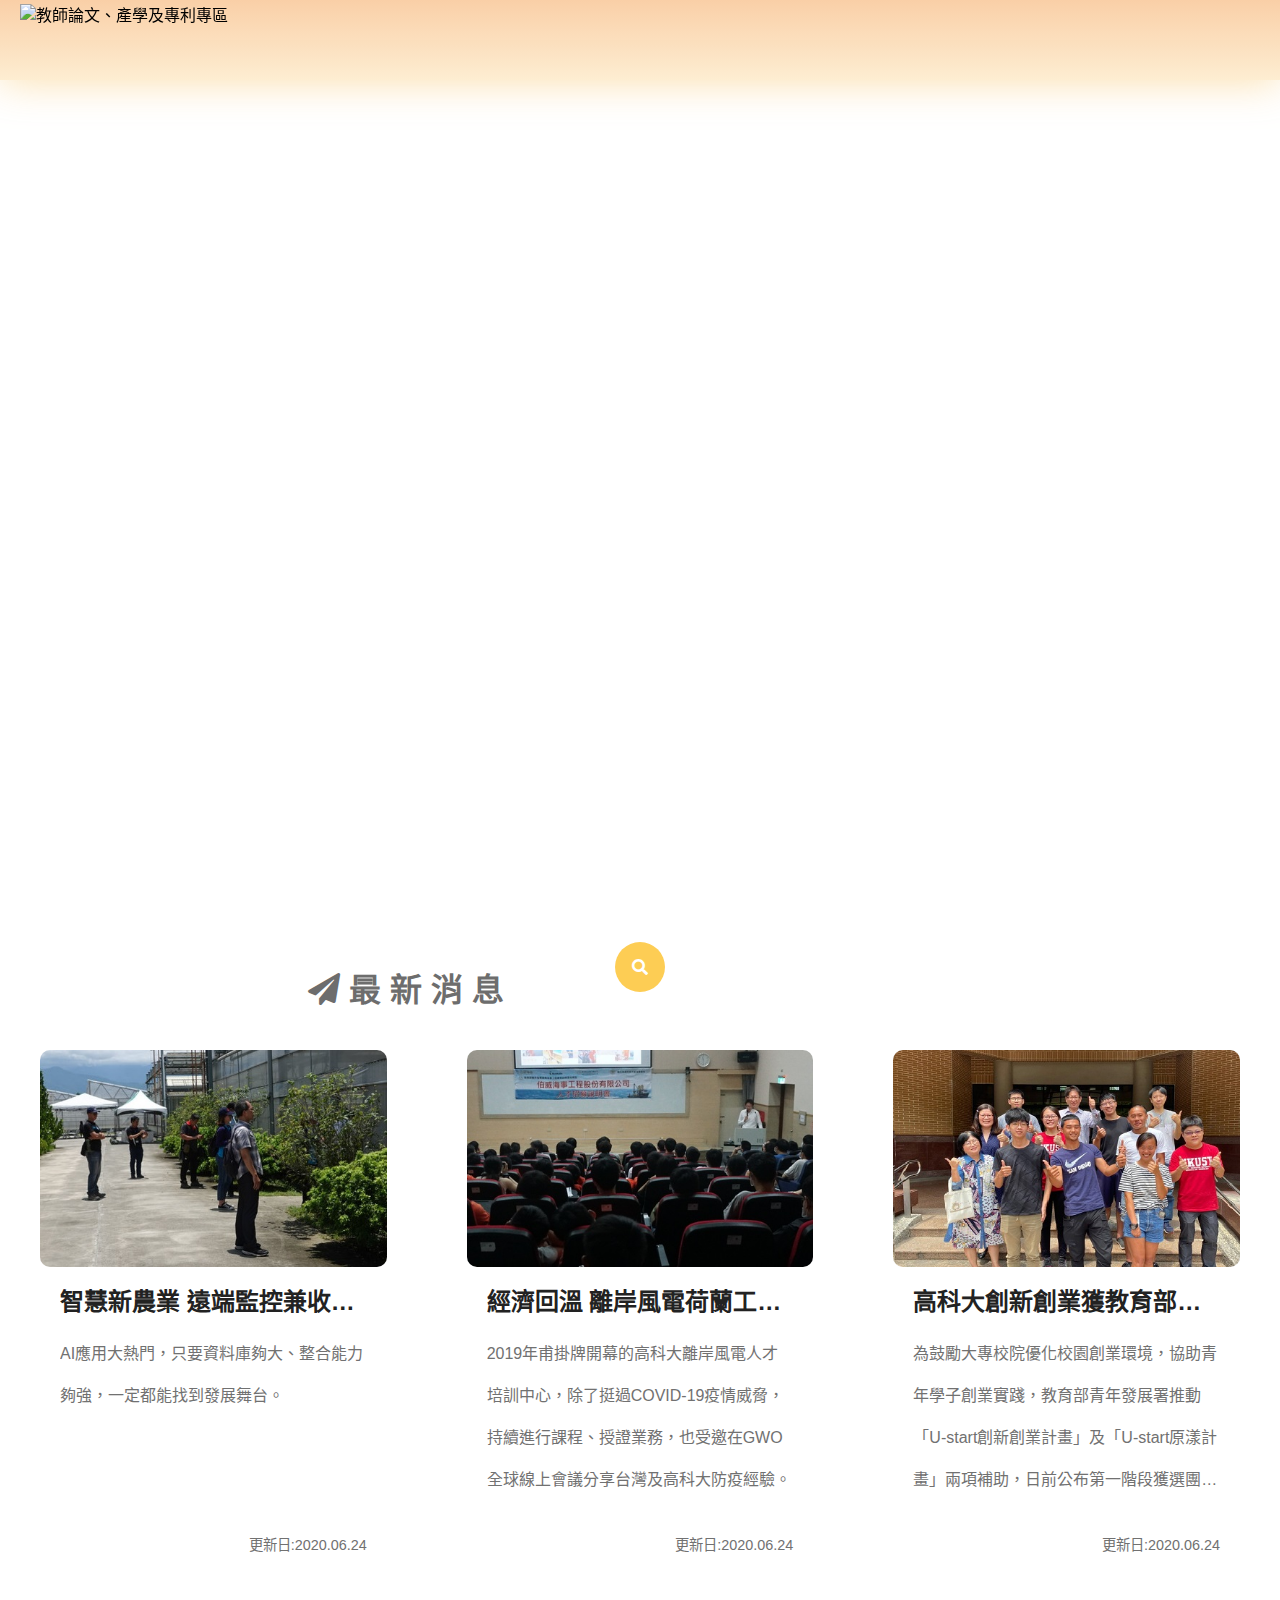
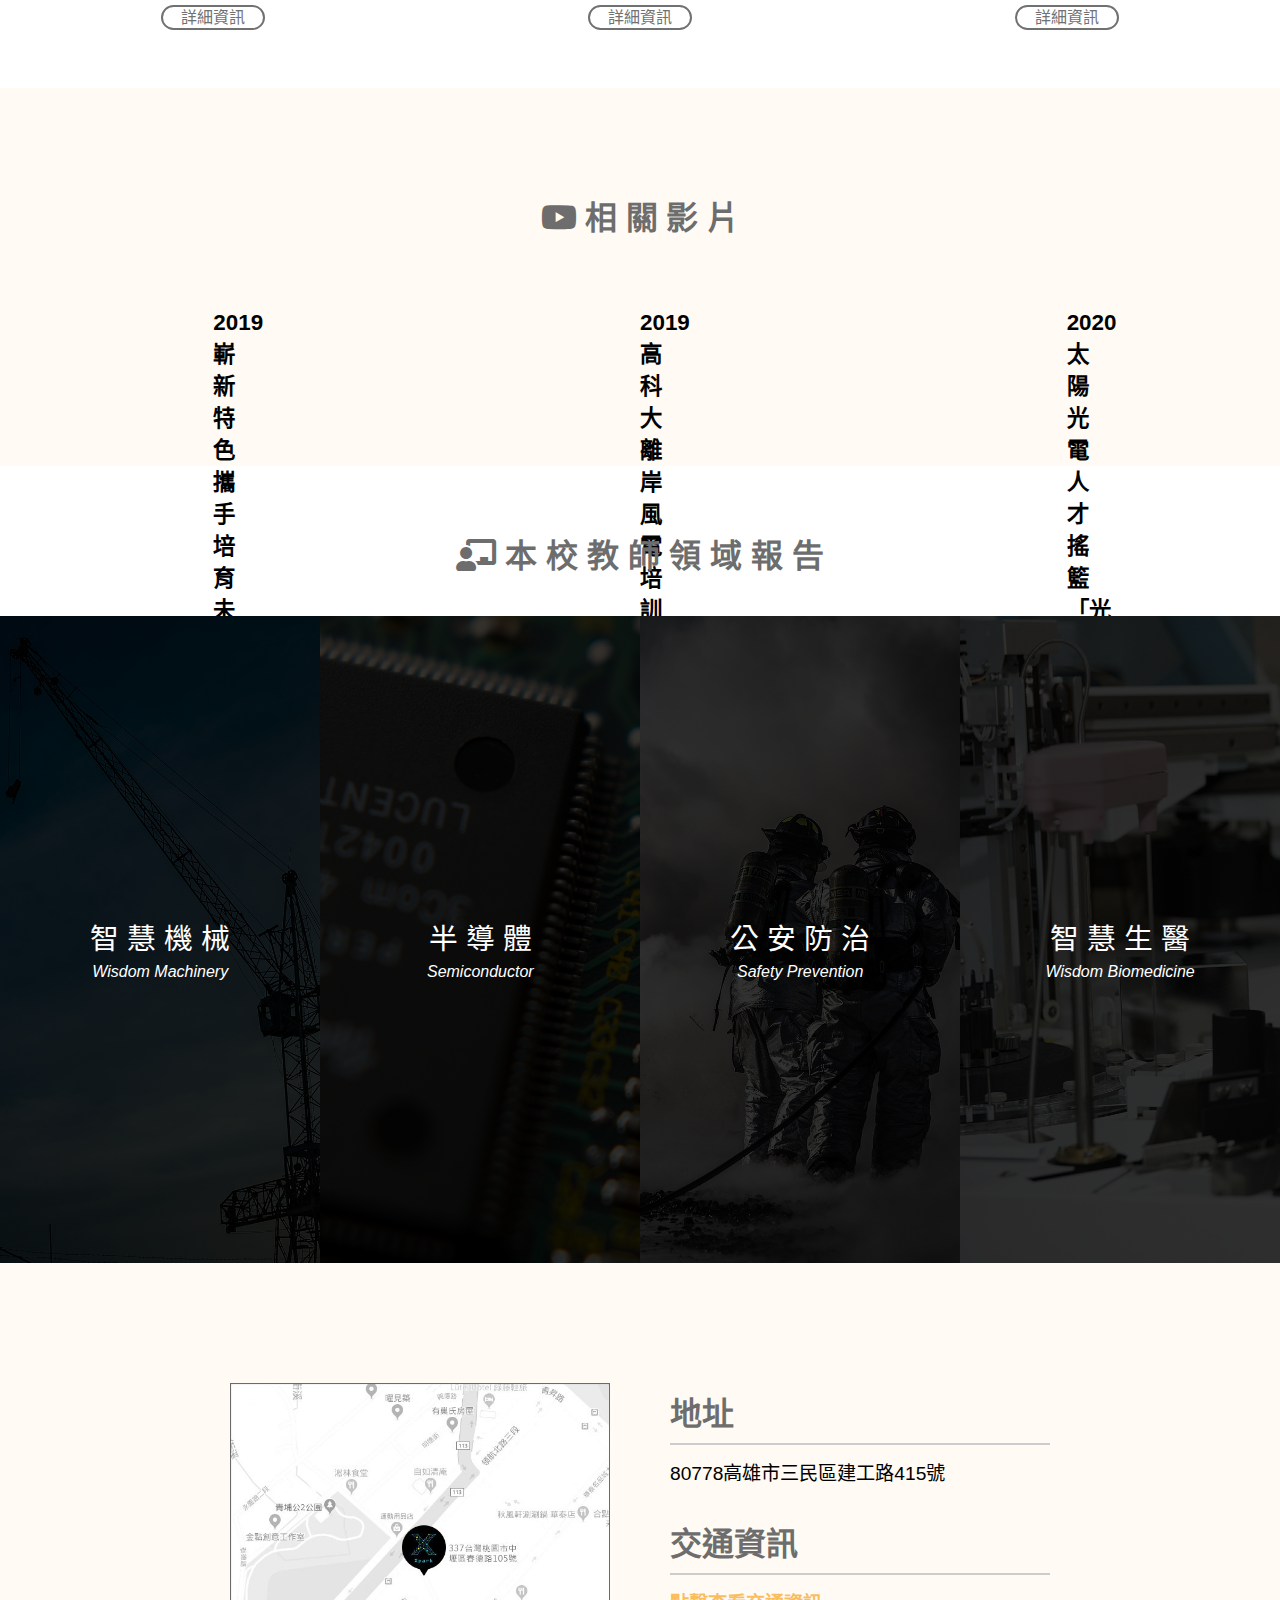
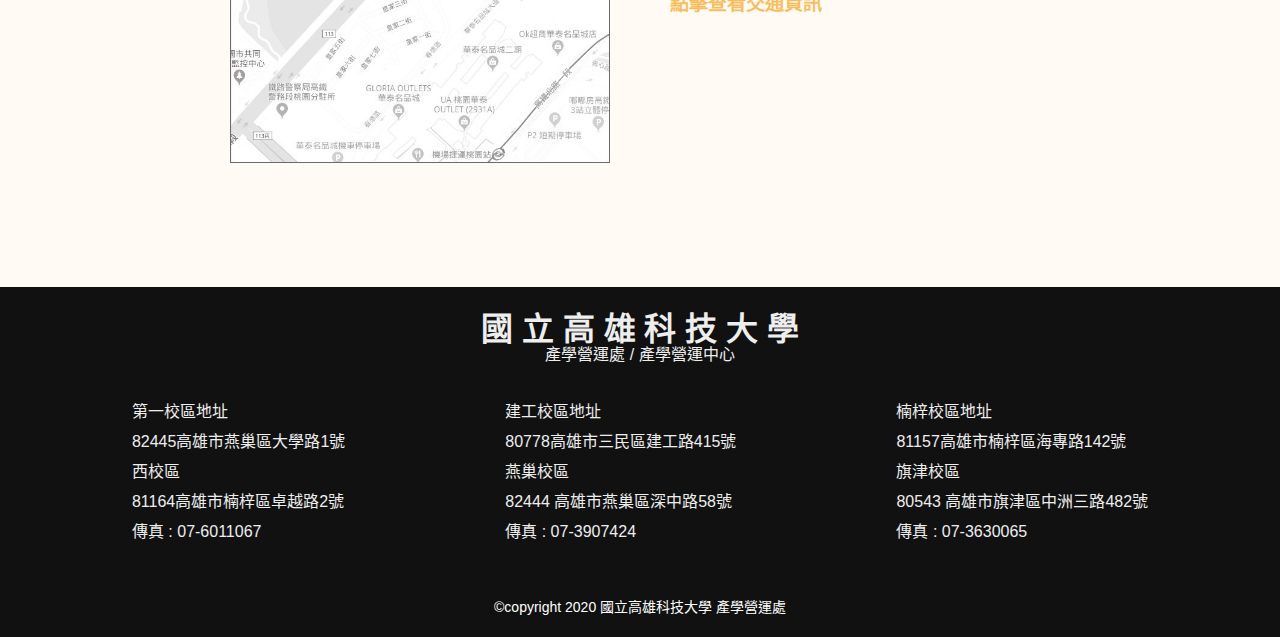
==== view/index.html @ 31a530f5 "version 3 20200629 updata" ====
<!DOCTYPE html>
<html lang="zh-tw">

<head>
    <meta charset="UTF-8">
    <meta name="viewport" content="width=device-width, initial-scale=1.0">
    <title>高雄科技大學 產學營運中心</title>

    <!-- css link -->
    <link rel="stylesheet" href="../css/style.css">
    <link rel="stylesheet" href="../css/normalize.css">
    <link rel='stylesheet' href='https://cdnjs.cloudflare.com/ajax/libs/font-awesome/5.13.1/css/all.min.css' />
</head>

<body>
    <!-- navbar -->
    <div class="fixed-bar">
        <!-- <a href="index.html" title="教師論文、產學及專利專區" class="fixed-title">
            國立高雄科技大學 產學營運處
        </a> -->
        <a href="index.html" title="教師論文、產學及專利專區" class="logo">
            <img src="../img/NKUSTlogo2.png" alt="教師論文、產學及專利專區" class="fixed-img navlogo-d-none">
            <img src="../img/NKUSTlogo2.png" alt="教師論文、產學及專利專區" class="fixed-img navlogo-d-h">
        </a>
        <div class="searchwrap">
            <!-- <h2>教師產學計畫查詢</h2> -->
            <!-- <form action="">
                <input type="text" placeholder="請輸入關鍵字 ex:姓名、論文、計畫">
                <input type="submit" value="搜 尋">
            </form> -->
        </div>
    </div>


    <!-- content wrap -->
    <section class="full">
        <img src="../img/nkustlogofull.png" alt="">
        <div class="wrap">
            <div class="full-title">
                國立高雄科技大學 產學營運處
            </div>
            <div class="full-txt">
                教師產學計畫查詢系統
            </div>
        </div>
        <div class="search-wrap">
            <input class="search-txt" type="text" placeholder="請輸入關鍵字 ex:姓名、論文、計畫">
            <a class="search-btn" href="#">
                <i class="fas fa-search"></i>
            </a>
        </div>
    </section>

    <!-- new -->
    <section class="container">
        <h1 class="title">
            <i class="fas fa-paper-plane"></i> 最 新 消 息
        </h1>
        <div class="newwrap">
            <article>
                <a class="newitem" href="https://www.nkust.edu.tw/p/406-1000-33091,r12.php" target=_blank>
                    <div class="newitemimg">
                        <img src="../img/N1.jpg" alt="">
                    </div>
                    <div class="newtxtwrap">
                        <h2>智慧新農業 遠端監控兼收綠電及農產</h1>
                            <P>AI應用大熱門，只要資料庫夠大、整合能力夠強，一定都能找到發展舞台。</P>
                    </div>
                    <div class="newdate">
                        更新日:2020.06.24
                    </div>
                    <div class="new-btn">
                        <span>
                            詳細資訊
                        </span>
                    </div>
                </a>
            </article>
            <article>
                <a class="newitem" href="https://www.nkust.edu.tw/p/406-1000-33430,r12.php" target=_blank>
                    <div class="newitemimg">
                        <img src="../img/N2.jpg" alt="">
                    </div>
                    <div class="newtxtwrap">
                        <h2>經濟回溫 離岸風電荷蘭工程大廠大手招募新血</h1>
                            <P>2019年甫掛牌開幕的高科大離岸風電人才培訓中心，除了挺過COVID-19疫情威脅，持續進行課程、授證業務，也受邀在GWO全球線上會議分享台灣及高科大防疫經驗。</P>
                    </div>
                    <div class="newdate">
                        更新日:2020.06.24
                    </div>
                    <div class="new-btn">
                        <span>
                            詳細資訊
                        </span>
                    </div>
                </a>
            </article>
            <article>
                <a class="newitem" href="https://www.nkust.edu.tw/p/406-1000-31721,r12.php" target=_blank>
                    <div class="newitemimg">
                        <img src="../img/N3.jpg" alt="">
                    </div>
                    <div class="newtxtwrap">
                        <h2>高科大創新創業獲教育部肯定 團隊獲250萬元創業補助</h1>
                            <P>為鼓勵大專校院優化校園創業環境，協助青年學子創業實踐，教育部青年發展署推動「U-start創新創業計畫」及「U-start原漾計畫」兩項補助，日前公布第一階段獲選團隊名單，國立高雄科技大學表現突出，補助總獎金達250萬元，績效卓著深獲肯定。</P>
                    </div>
                    <div class="newdate">
                        更新日:2020.06.24
                    </div>
                    <div class="new-btn">
                        <span>
                            詳細資訊
                        </span>
                    </div>
                </a>
            </article>
        </div>
    </section>

    <!-- video -->
    <section class="video">
        <h1 class="title">
            <i class="fab fa-youtube"></i>相 關 影 片
        </h1>
        <div class="videowrap">

            <div class="videoitem" id="video1">
                <div class="v-imgwrap">
                    <img class="img-fulled" src="../img/thumbnail_1280X720.jpg" alt="">
                </div>
                <div class="block-canvas-video"><img src="../img/icn_movie_play.png" alt=""></div>
                <h3 class="v-intro">2019 嶄新特色 攜手培育未來人才</h3>
                <!-- <p class="v-intro-p">國立高雄科技大學是由高雄應用科技大學、高雄第一科技大學及高...</p> -->
            </div>

            <div class="videoitem" id="video2">
                <div class="v-imgwrap">
                    <img class="img-fulled" src="../img/thumbnail_1280X720 (1).jpg" alt="">
                </div>
                <div class="block-canvas-video"><img src="../img/icn_movie_play.png" alt=""></div>
                <h3 class="v-intro">2019 高科大離岸風電培訓中心</h3>
                <!-- <p class="v-intro-p">海洋的世界、海洋的產業，您有多少的認識呢？ 新興而起的風電產業，是台灣極力發展的未來產業，加入高科大，您都看得見！... -->
                </p>
            </div>
            <div class="videoitem" id="video3">
                <div class="v-imgwrap">
                    <img class="img-fulled" src="../img/thumbnail_1280X720 (2).jpg" alt="">
                </div>
                <div class="block-canvas-video"><img src="../img/icn_movie_play.png" alt=""></div>
                <h3 class="v-intro">2020 太陽光電人才搖籃「光翼e電園」</h3>
                <!-- <p class="v-intro-p">光翼e電園於108年10月1日正式開幕！ 光翼e電園為三層樓建築，一樓為高瞻扎根區，包含「太陽電池模組製作實驗室」... -->
                </p>
            </div>
        </div>
    </section>

    <!-- teacher -->
    <section class="teacher">
        <h1 class="title">
            <i class="fas fa-chalkboard-teacher"></i> 本 校 教 師 領 域 報 告
        </h1>

        <div class="teacherwrap">
            <div class="teachitem">
                <a href="#">
                    <img class="img-fulled d-h" src="../img/T1B.jpg" alt="">
                    <img class="img-fulled d-none" src="../img/T1S.jpg" alt="">
                    <div class="block-canvas item1"></div>
                </a>
            </div>
            <div class="teachitem">
                <a href="#">
                    <img class="img-fulled d-h" src="../img/T2B.jpg" alt="">
                    <img class="img-fulled d-none" src="../img/T2S.jpg" alt="">
                    <div class="block-canvas item2"></div>
                </a>
            </div>
            <div class="teachitem">
                <a href="#">
                    <img class="img-fulled d-h" src="../img/T3B.jpg" alt="">
                    <img class="img-fulled d-none" src="../img/T3S.jpg" alt="">
                    <div class="block-canvas item3"></div>

                </a>
            </div>
            <div class="teachitem">
                <a href="#">
                    <img class="img-fulled d-h" src="../img/T4B.jpg" alt="">
                    <img class="img-fulled d-none" src="../img/T4S.jpg" alt="">
                    <div class="block-canvas item4"></div>

                </a>
            </div>
        </div>
    </section>
    <div class="ifrem-wrap">
        <iframe width="580" height="270" src="https://www.youtube.com/embed/ejmKO7P6ETg" frameborder="0" allow="accelerometer; autoplay; encrypted-media; gyroscope; picture-in-picture" allowfullscreen>
        </iframe>
        <i class="fas fa-times-circle closebtn"></i>
    </div>
    <div class="ifrem-wrap">
        <iframe width="580" height="270" src="https://www.youtube.com/embed/4uJLfiWQzWk" frameborder="0" allow="accelerometer; autoplay; encrypted-media; gyroscope; picture-in-picture" allowfullscreen>
        </iframe>
        <i class="fas fa-times-circle closebtn"></i>
    </div>
    <div class="ifrem-wrap">
        <iframe width="580" height="270" src="https://www.youtube.com/embed/l4hyXXB1BEU" frameborder="0" allow="accelerometer; autoplay; encrypted-media; gyroscope; picture-in-picture" allowfullscreen>
        </iframe>
        <i class="fas fa-times-circle closebtn"></i>
    </div>


    <!-- map -->
    <div class="map">
        <div class="mapwrap">
            <div class="mapimgwrap">
                <img src="../img/messageImage_1593432670078.jpg" alt="地址資訊">
            </div>
            <div class="maptxtwrap">
                <div class="mapintro">
                    <h1>地址</h1>
                    <p>80778高雄市三民區建工路415號</p>
                </div>
                <div class="mapintro">
                    <h1>交通資訊</h1>
                    <a href="https://rpage.nkust.edu.tw/p/412-1000-1920.php" target=_blank>點擊查看交通資訊</a>
                </div>

            </div>
        </div>

    </div>


    <!-- footer -->
    <footer>
        <div class="footertitle">
            <h1>國 立 高 雄 科 技 大 學</h1>
            <p>產學營運處 / 產學營運中心</p>
            <!-- <img src="../img/nkustlogo.png" alt="國立高雄科技大學"> -->
            <!-- <img src="../img/logo.png" alt="教師論文、產學及專利專區"> -->
        </div>
        <div class="footertext">
            <div class="footeritem">
                <p>第一校區地址<br> 82445高雄市燕巢區大學路1號
                    <br>西校區
                    <br> 81164高雄市楠梓區卓越路2號
                    <br> 傳真 : 07-6011067<br>
                </p>
            </div>
            <div class="footeritem">
                <p>建工校區地址<br> 80778高雄市三民區建工路415號
                    <br>燕巢校區
                    <br>82444 高雄市燕巢區深中路58號
                    <br> 傳真 : 07-3907424<br>
                </p>
            </div>
            <div class="footeritem">
                <p>楠梓校區地址<br> 81157高雄市楠梓區海專路142號
                    <br>旗津校區
                    <br> 80543 高雄市旗津區中洲三路482號
                    <br> 傳真 : 07-3630065<br>
                </p>
            </div>

        </div>
        <div class="copyright">
            &copy;copyright 2020 國立高雄科技大學 產學營運處
        </div>
    </footer>

    <script src='https://cdnjs.cloudflare.com/ajax/libs/jquery/3.5.1/jquery.min.js'></script>
    <script src="../js/index.js"></script>

</body>

</html>
---- css/style.css ----
* {
    padding: 0;
    margin: 0;
    font-family: "Helvetica", "Arial", "LiHei Pro", "黑體-繁", "微軟正黑體", sans-serif;
}

.img-fulled {
    transform: scale(1.05, 1.05);
    width: 100%;
    max-width: none;
    transition: .5s;
}

.scrollnone {
    overflow: hidden;
}

.ifremhide {
    display: block !important;
}

.d-none {
    display: none;
}

.navlogo-d-h {
    display: none;
}

a {
    text-decoration: none;
}


/* navbar */

.fixed-bar {
    box-shadow: 0 1px 40px #fad390c2;
    background-image: linear-gradient(to top, #fad39069 0%, #f8bd85b7 100%);
    z-index: 999;
    position: fixed;
    width: 100%;
    height: 80px;
    left: 0;
    top: 0;
    transition: .3s;
}

.bgcfff {
    background-color: #fff;
    background-image: none;
    transition: .3s;
}

.navbarclose {
    height: 60px;
}

.fixed-bar a {
    text-decoration: none;
    color: #000;
    text-align: center;
    line-height: 24px;
    font-size: 16px;
}

.fixed-title {
    z-index: 1000;
    position: fixed;
    height: 23px;
    left: 15px;
    top: 17px;
}

.fixed-img {
    height: 50px;
    margin-left: 20px;
    margin-top: 4px;
}


/* full wrap */

.full {
    box-sizing: border-box;
    padding: 5% 0;
    margin-top: 40px;
    position: relative;
    width: 100%;
    height: 100vh;
    text-align: center;
}

.full img {
    margin: 0 auto;
    display: block;
    height: 80%;
    width: auto;
    object-fit: cover;
}

@media only screen and (max-width:1024px) {
    .full img {
        width: 100%;
        height: auto;
    }
}

.wrap {
    width: 100%;
    margin: auto;
    line-height: 50px;
    padding-top: 100px;
    opacity: 0;
    animation: An-full-title .8s .3s linear forwards;
}

.full .full-title {
    font-size: 46px;
    color: #222;
    font-weight: 600;
}

.full .full-txt {
    font-weight: 600;
    margin-top: 10px;
    font-size: 28px;
    color: #222;
}

@keyframes An-full-title {
    from {
        padding-top: 100px;
        opacity: 0;
    }
    to {
        padding-top: 0px;
        opacity: 1;
    }
}


/* new wrap */

.newwrap {
    display: flex;
    justify-content: center;
    /* flex-wrap: wrap; */
}

article {
    width: 480px;
    margin: 0 40px 60px 40px;
    transition: .3s;
}

article img {
    border-radius: 10px;
    width: 100%;
}

article a {
    text-decoration: none;
}

article:hover {
    opacity: .7;
}

.new-btn {
    margin: 50px 20px 0 20px;
    text-align: center;
}

article span {
    color: #717171;
    background-color: rgb(255, 255, 255);
    border-width: 2px;
    border-style: solid;
    border-color: #717171;
    border-image: initial;
    padding: 2px 18px;
    border-radius: 18px;
    text-decoration: none;
    transition: color 0.4s ease 0s, background-color 0.2s ease 0s;
}

.newtxtwrap {
    color: #222;
    padding: 0 20px;
    line-height: 42px;
}

.newtxtwrap h2 {
    color: #222;
    margin: 10px 0 10px 0;
    display: -webkit-box;
    overflow: hidden;
    text-overflow: ellipsis;
    -webkit-line-clamp: 1;
    -webkit-box-orient: vertical;
}

.newtxtwrap p {
    height: 180px;
    color: #717171;
    display: -webkit-box;
    overflow: hidden;
    text-overflow: ellipsis;
    -webkit-line-clamp: 4;
    -webkit-box-orient: vertical;
}

.newdate {
    padding: 0 20px;
    margin-top: 20px;
    text-align: right;
    color: #717171;
    font-size: .9em;
}

@media only screen and (max-width:1024px) {
    .newwrap {
        flex-wrap: wrap;
    }
    article {
        width: 600px;
        margin-bottom: 50px;
    }
    .newtxtwrap p {
        height: 100px;
        -webkit-line-clamp: 2;
    }
    .new-btn {
        margin-top: 40px;
    }
}

@media only screen and (max-width:768px) {
    .newtxtwrap {
        line-height: 24px;
    }
    .newtxtwrap h2 {
        font-size: 1.4em;
    }
    .newtxtwrap p {
        font-size: .8em;
    }
}


/* teacher wrap */

.title {
    color: #6d6d6d;
    margin-right: 32px;
    position: relative;
    display: block;
    height: 60px;
    line-height: 60px;
    margin: 20px auto 30px auto;
    padding: 0 15%;
    text-align: center;
}

.fa-youtube {
    margin-right: 8px !important;
}

.title::before {
    content: "";
    position: relative;
}

.teacherwrap {
    display: flex;
    line-height: 0px;
}

.teachitem {
    position: relative;
    vertical-align: bottom;
}

.teachitem a {
    box-sizing: border-box;
    width: 100%;
    height: 100%;
    display: block;
    position: relative;
    overflow: hidden;
}

.block-canvas {
    position: absolute;
    top: 0;
    left: 0;
    width: 100%;
    height: 100%;
    background-color: rgba(0, 0, 0, 0.8);
    opacity: 1;
    transition: .3s;
}

.teachitem a:hover>.img-fulled {
    transform: scale(1.1, 1.1) !important;
}

.block-canvas:hover {
    opacity: 0;
}

.itemtext h1 {
    font-size: 2.8em;
}


/* video wrap */

.video {
    background-color: #fddca221;
    padding: 80px 0 170px 0;
    margin-bottom: 60px;
}

.videowrap {
    display: flex;
    justify-content: space-around;
    position: relative;
}

.videoitem {
    position: relative;
    margin: 0 25px;
    transition: .5s;
    /* overflow: hidden; */
}

.videoitem:hover {
    box-shadow: 0 0 30px rgba(104, 104, 104, 0.557);
}

.v-imgwrap {
    /* border-radius: 10px; */
    overflow: hidden;
}

.videoitem:hover>.v-imgwrap>.img-fulled {
    transform: scale(1.1, 1.1);
}

.block-canvas-video {
    position: absolute;
    cursor: pointer;
    /* border-radius: 10px; */
    top: 0;
    left: 0;
    width: 100%;
    height: 100%;
    background-color: rgba(0, 0, 0, 0.3);
    opacity: 1;
    transition: .3s;
}

.test {
    overflow: hidden;
}

.block-canvas-video:hover {
    background-color: rgba(0, 0, 0, 0.2);
}

.block-canvas-video img {
    position: absolute;
    left: 50%;
    top: 50%;
    transform: translate(-50%, -50%);
}

@media only screen and (max-width: 1024px) {
    .video {
        margin-bottom: 60px;
        padding: 30px 0 60px 0;
    }
    .video .title {
        margin-bottom: -25px;
    }
    .title {
        margin: 20px 0 5px 0;
    }
    .videowrap {
        flex-direction: column;
    }
    .videoitem {
        display: block;
        margin: 30px auto !important;
        width: 80%;
    }
    .ifrem-wrap iframe {
        height: 30% !important;
    }
    .ifrem-wrap i {
        top: 33% !important;
        right: 8% !important;
    }
}


/* ifrem */

.ifrem-wrap {
    z-index: 999;
    display: none;
    position: fixed;
    overflow: hidden;
    top: 0;
    left: 0;
    width: 100%;
    height: 100%;
    background-color: #0b0b0ba5;
}

.ifrem-wrap iframe {
    position: absolute;
    width: 75%;
    height: calc(75% - 60px);
    left: 50%;
    top: 50%;
    transform: translate(-50%, -50%);
}

.ifrem-wrap i {
    position: absolute;
    top: 15%;
    right: 12%;
    color: #fff;
    font-size: 32px;
    transition: .3s;
    cursor: pointer;
}

.ifrem-wrap i:hover {
    color: #ccc;
}

.v-intro {
    position: absolute;
    text-align: center;
    margin-top: 14px;
    width: 100%;
    color: #222;
    color: rgba(0, 0, 0);
    font-size: 1.4em;
    transition: .3s;
}

.v-intro-p {
    position: absolute;
    bottom: 0;
    color: rgba(0, 0, 0);
    opacity: 0;
    transition: .3s;
}

.block-canvas-video:hover+.v-intro-P {
    opacity: 1;
}

.block-canvas-video:hover+.v-intro {
    color: #fa9d08;
}

@media only screen and (max-width:768px) {
    .v-intro {
        font-size: 1em;
    }
}


/* search wrap */

.searchwrap {
    position: absolute;
    top: 25px;
    right: 5px;
    display: flex;
    justify-content: center;
    align-items: center;
    transition: .3s;
}

.searchclose {
    top: 15px;
    transition: .3s;
}

.searchwrap input {
    display: inline-block;
    font-size: 16px;
    box-sizing: border-box;
    transition: .5s;
}

.searchwrap input[type="text"] {
    background-color: #fff;
    width: 300px;
    height: 30px;
    border: none;
    outline: none;
    padding: 0 20px;
    border: 1px solid #ccc;
    border-radius: 25px 0 0 25px;
}

.searchwrap input[type="submit"] {
    position: relative;
    border-radius: 0 25px 25px 0;
    left: -5px;
    width: 80px;
    height: 30px;
    border: none;
    outline: none;
    cursor: pointer;
    background: #f0b217;
    color: #fff;
}

.searchwrap input[type="submit"]:hover {
    background: #ff5722;
}

.search-wrap {
    margin: 0 auto;
    margin-top: 10px;
    background-color: #fdcd54;
    width: 40px;
    height: 40px;
    border-radius: 40px;
    padding: 5px;
    transition: .4s;
}

.search-wrap:hover {
    background-color: #f0b217;
    width: 340px;
}

.search-wrap:hover>.search-txt {
    width: 260px;
    padding: 0 6px;
}

.search-btn {
    display: flex;
    justify-content: center;
    align-items: center;
    float: right;
    height: 40px;
    width: 40px;
    border-radius: 50%;
    color: white;
    font-size: 16px;
}

.search-btn:hover {
    color: white;
    text-decoration: none;
}

.search-txt {
    padding-left: 10px;
    width: 0px;
    line-height: 40px;
    border: none;
    background: none;
    outline: none;
    padding: 0;
    color: #fff;
    transition: .4s;
}

.search-txt::placeholder {
    color: white;
}

@media only screen and (max-width: 768px) {
    .navlogo-d-none {
        display: none;
    }
    .searchwrap {
        top: -10px;
    }
    .searchwrap input {
        font-size: 14px;
    }
    .searchwrap input[type="text"] {
        width: 250px;
        padding: 0 15px;
    }
    .searchwrap input[type="submit"] {
        width: 60px;
    }
    .navlogo-d-none {
        display: none;
    }
    .navlogo-d-h {
        top: 10px;
        display: inline-block;
    }
}


/* item txt */

.item1:hover::before {
    font-size: 2.2em;
}

.item1::before {
    content: "智 慧 機 械";
    font-size: 1.8em;
    color: #fff;
    position: absolute;
    top: 50%;
    left: 50%;
    transform: translate(-50%, -50%);
    transition: .4s;
}

.item1:hover::after {
    font-size: 1.2em;
}

.item1::after {
    content: "Wisdom Machinery";
    font-size: 1em;
    font-style: italic;
    color: #fff;
    position: absolute;
    top: 55%;
    left: 50%;
    transform: translate(-50%, -50%);
    transition: .4s;
}

.item2:hover::before {
    font-size: 2.2em;
}

.item2::before {
    content: "半 導 體";
    font-size: 1.8em;
    color: #fff;
    position: absolute;
    top: 50%;
    left: 50%;
    transform: translate(-50%, -50%);
    transition: .4s;
}

.item2:hover::after {
    font-size: 1.2em;
}

.item2::after {
    content: "Semiconductor";
    font-size: 1em;
    font-style: italic;
    color: #fff;
    position: absolute;
    top: 55%;
    left: 50%;
    transform: translate(-50%, -50%);
    transition: .4s;
}

.item3:hover::before {
    font-size: 2.2em;
}

.item3::before {
    content: "公 安 防 治";
    font-size: 1.8em;
    color: #fff;
    position: absolute;
    top: 50%;
    left: 50%;
    transform: translate(-50%, -50%);
    transition: .4s;
}

.item3:hover::after {
    font-size: 1.2em;
}

.item3::after {
    content: "Safety Prevention";
    font-size: 1em;
    font-style: italic;
    color: #fff;
    position: absolute;
    top: 55%;
    left: 50%;
    transform: translate(-50%, -50%);
    transition: .4s;
}

.item4:hover::before {
    font-size: 2.2em;
}

.item4::before {
    content: "智 慧 生 醫";
    font-size: 1.8em;
    color: #fff;
    position: absolute;
    top: 50%;
    left: 50%;
    transform: translate(-50%, -50%);
    transition: .4s;
}

.item4:hover::after {
    font-size: 1.2em;
}

.item4::after {
    content: "Wisdom Biomedicine";
    font-size: 1em;
    font-style: italic;
    color: #fff;
    position: absolute;
    top: 55%;
    left: 50%;
    transform: translate(-50%, -50%);
    transition: .4s;
}

@media only screen and (max-width: 1250px) {
    .teacherwrap {
        flex-direction: column;
    }
    .d-none {
        display: block;
    }
    .d-h {
        display: none;
    }
    .item1::after,
    .item2::after,
    .item3::after,
    .item4::after {
        top: 60%;
        font-size: 1em;
    }
    .item1::before,
    .item2::before,
    .item3::before,
    .item4::before {
        font-size: 2.2em;
    }
}

@media only screen and (max-width: 768px) {
    .item1::after,
    .item2::after,
    .item3::after,
    .item4::after {
        top: 70%;
        font-size: 1em;
    }
    .item1::before,
    .item2::before,
    .item3::before,
    .item4::before {
        font-size: 1.8em;
    }
}


/* map wrap */

.map {
    background-color: #fddca221;
    padding: 120px 0;
}

.mapwrap {
    display: flex;
    margin: 0 auto;
    padding: 0 200px;
}

.mapimgwrap,
.maptxtwrap {
    max-width: 100%;
    width: 100%;
    display: inline-block;
    margin: 0 30px;
}

.mapimgwrap img {
    width: 100%;
    height: auto;
}

.mapintro {
    margin-bottom: 20px;
}

.maptxtwrap h1 {
    margin: 0 0 10px 0;
    color: #6d6d6d;
    line-height: 62px;
    position: relative;
}

.maptxtwrap h1::before {
    content: "";
    position: absolute;
    bottom: 0;
    left: 0;
    width: 100%;
    height: 2px;
    background-color: #ccc;
}

.maptxtwrap p {
    line-height: 38px;
    font-size: 1.2em;
}

.maptxtwrap a {
    color: #f69e10a9;
    line-height: 38px;
    font-size: 1.2em;
    font-weight: 600;
    transition: .3s;
}

.maptxtwrap a:hover {
    color: #fa9d08;
    ;
}

@media only screen and (max-width:1200px) {
    .map {
        padding: 100px 0;
    }
    .mapwrap {
        padding: 80px 0 !important;
    }
}

@media only screen and (max-width:1024px) {
    .map {
        padding: 60px 0;
    }
    .mapwrap {
        flex-direction: column;
        padding: 0 20px !important;
    }
    .mapimgwrap,
    .maptxtwrap {
        margin: 0 0 10px 0;
    }
}


/* footer */

footer {
    display: flex;
    justify-content: space-around;
    box-sizing: border-box;
    width: 100%;
    height: auto;
    background-color: #111;
    flex-wrap: wrap;
}

.footertitle {
    width: 100%;
    color: #eee;
    margin: 30px 0;
    line-height: 25px;
    text-align: center;
}

.footertext {
    margin: 30px 0;
    display: flex;
    color: #eee;
    margin: auto 0;
}

.footeritem {
    line-height: 30px;
    margin: 0 80px;
}

.copyright {
    margin-top: 30px;
    color: #fff;
    text-align: center;
    width: 100%;
    line-height: 60px;
    font-size: 14px;
}

@media only screen and (max-width: 1024px) {
    h1 {
        font-size: 1.7em;
    }
    .full {
        height: auto;
    }
    .full-title {
        font-size: 42px !important;
    }
    .full-txt {
        font-size: 28px;
    }
    .fixed-img {
        height: 55px;
    }
}

@media only screen and (max-width: 768px) {
    h1 {
        font-size: 1.4em !important;
    }
    .fixed-bar {
        height: 60px;
        line-height: 80px;
    }
    .fixed-img {
        height: 35px;
    }
    .wrap {
        line-height: 30px;
        top: 35%;
    }
    .full-title {
        font-size: 24px !important;
    }
    .full-txt {
        font-size: 18px !important;
    }
    .footeritem {
        line-height: 22px;
    }
    .footertext {
        flex-direction: column;
        text-align: center;
        font-size: 12px;
    }
    .copyright {
        margin: 0;
    }
}
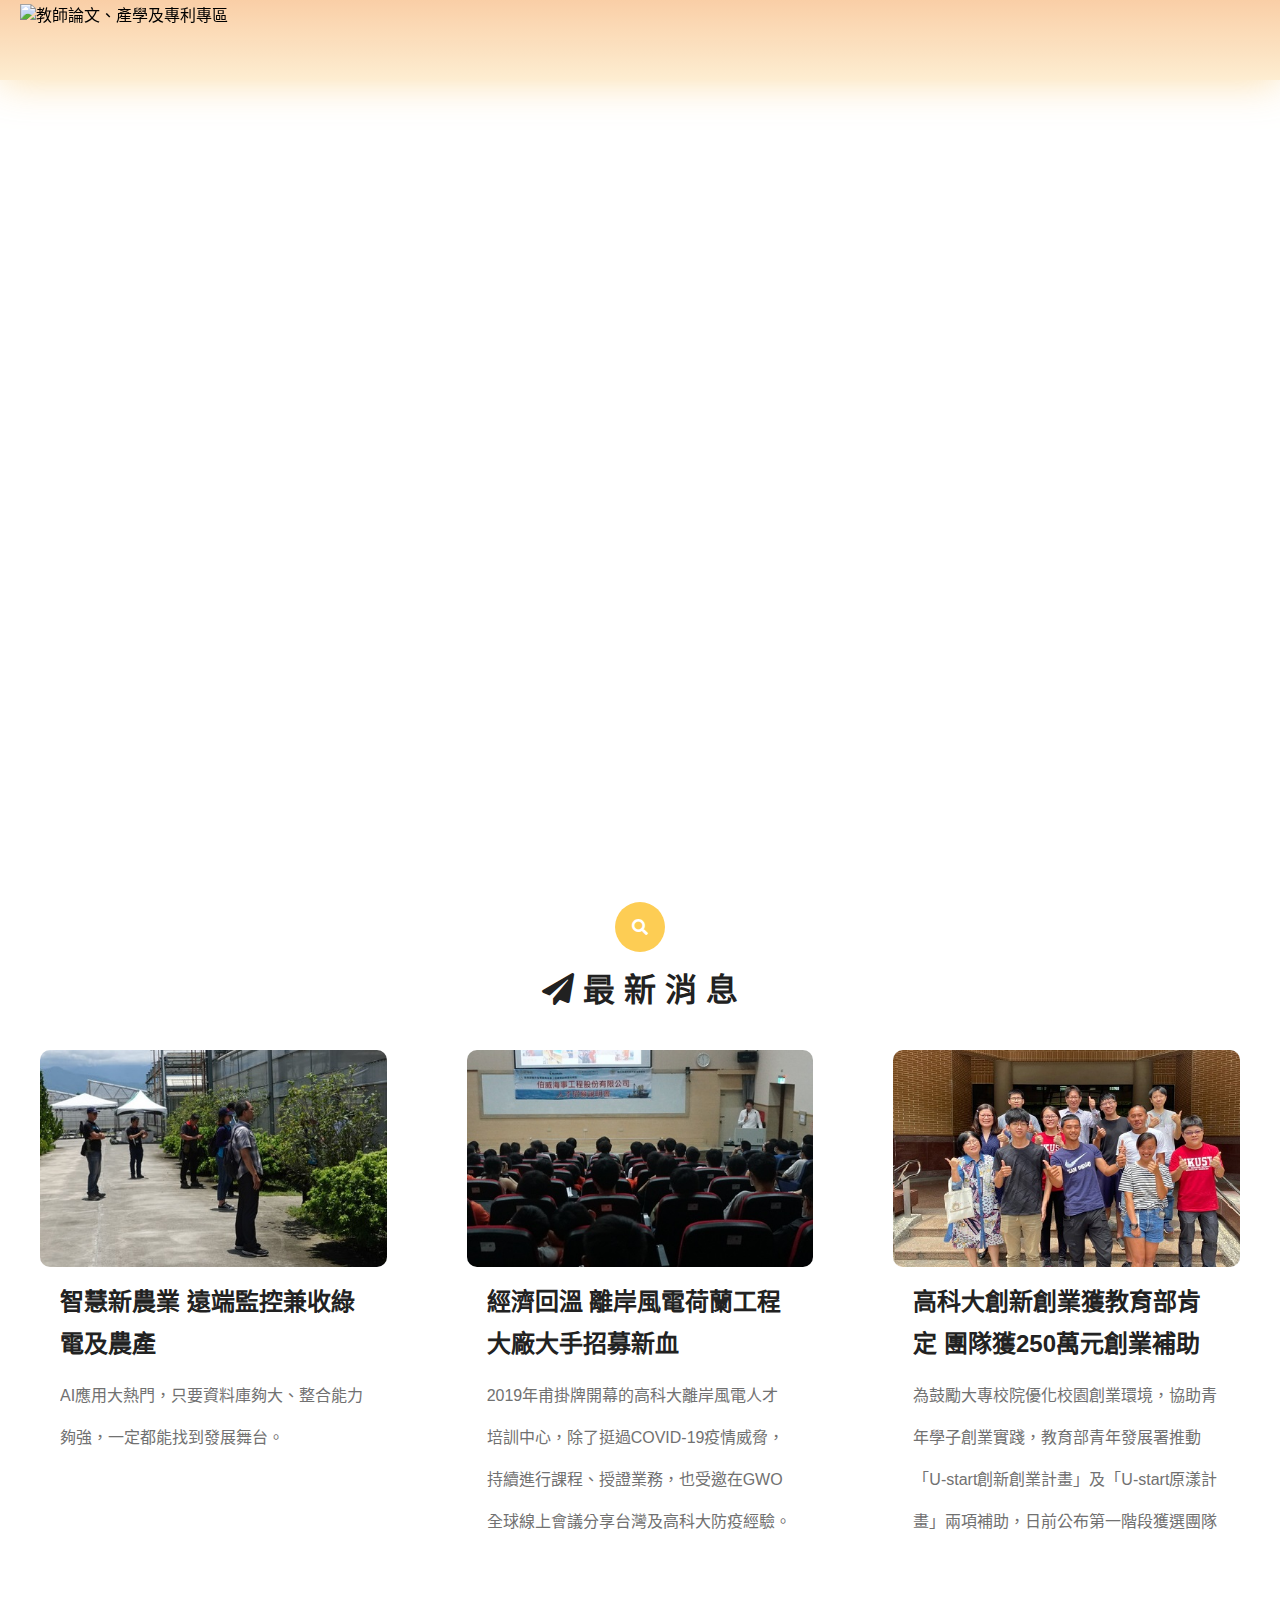
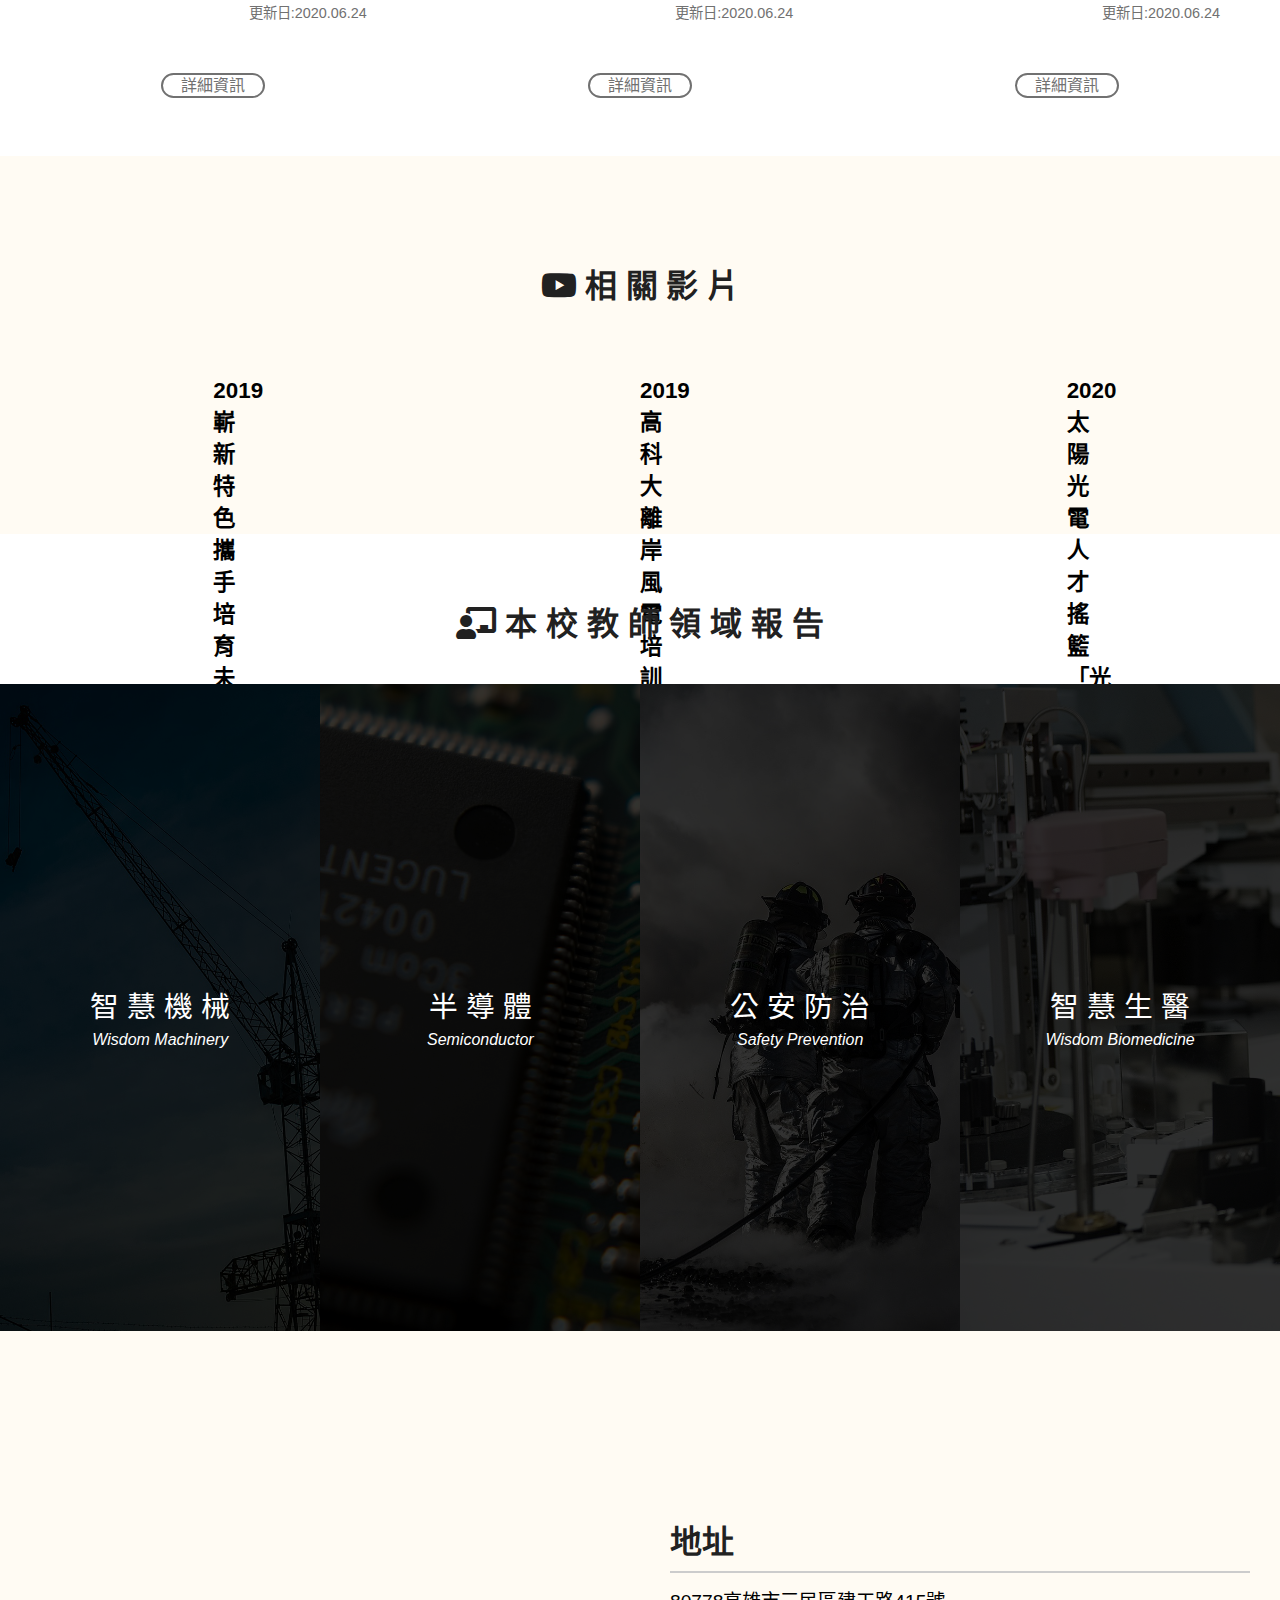
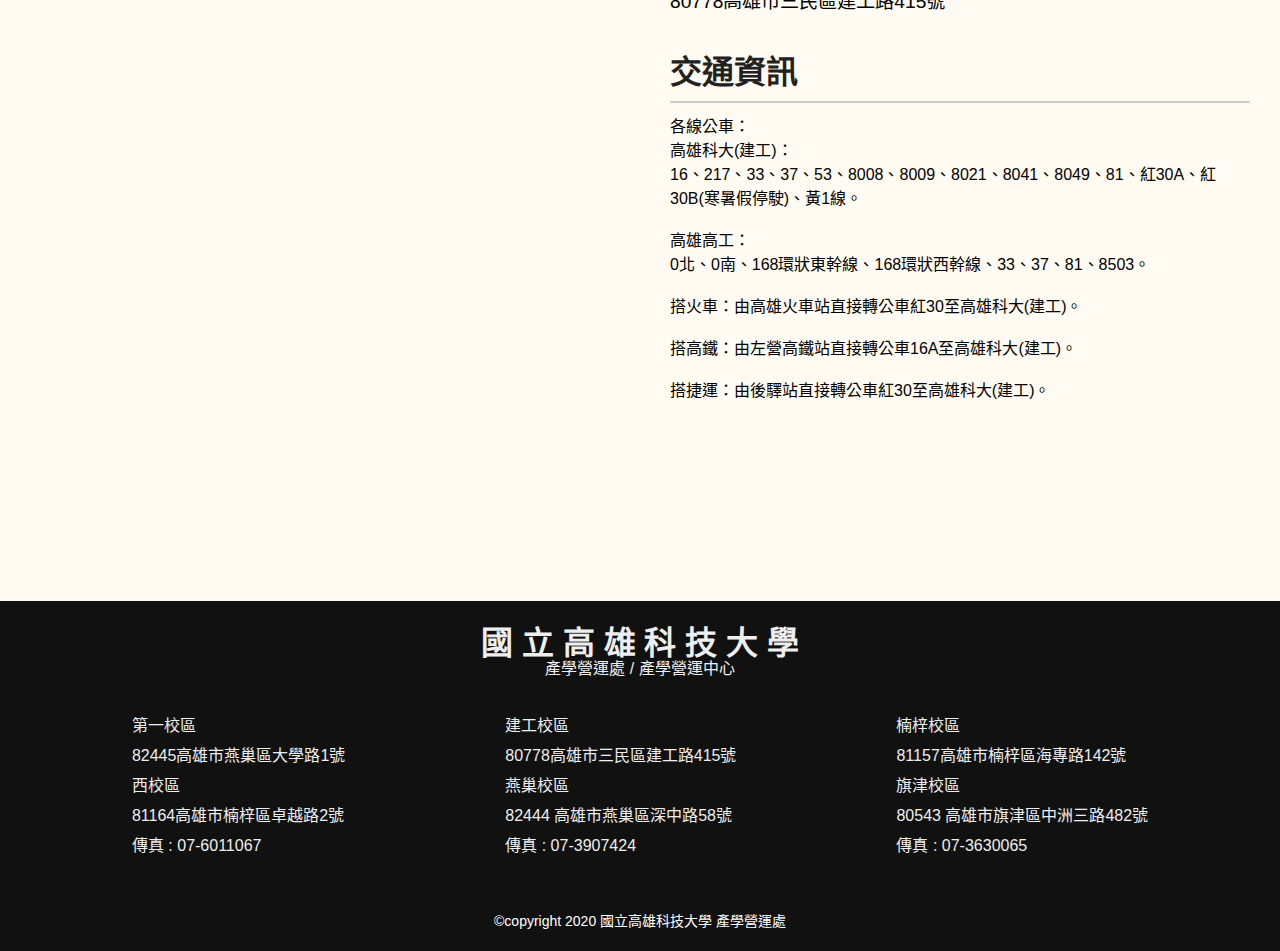
==== commit a456d230: "20200701 updata" ====
--- a/view/index.html
+++ b/view/index.html
@@ -214,7 +214,8 @@
     <div class="map">
         <div class="mapwrap">
             <div class="mapimgwrap">
-                <img src="../img/messageImage_1593432670078.jpg" alt="地址資訊">
+                <iframe src="https://www.google.com/maps/embed?pb=!1m18!1m12!1m3!1d4378.805732808712!2d120.3277887338501!3d22.649237864126608!2m3!1f0!2f0!3f0!3m2!1i1024!2i768!4f13.1!3m3!1m2!1s0x346e04d91d096a91%3A0x75ce7e7f7c793c56!2z5ZyL56uL6auY6ZuE56eR5oqA5aSn5a24KOW7uuW3peagoeWNgCk!5e0!3m2!1szh-TW!2stw!4v1593481531606!5m2!1szh-TW!2stw"
+                    width="600" height="450" frameborder="0" style="border:0;" allowfullscreen="" aria-hidden="false" tabindex="0"></iframe>
             </div>
             <div class="maptxtwrap">
                 <div class="mapintro">
@@ -223,7 +224,12 @@
                 </div>
                 <div class="mapintro">
                     <h1>交通資訊</h1>
-                    <a href="https://rpage.nkust.edu.tw/p/412-1000-1920.php" target=_blank>點擊查看交通資訊</a>
+                    <!-- <a href="https://rpage.nkust.edu.tw/p/412-1000-1920.php" target=_blank>點擊查看交通資訊</a> -->
+                    各線公車： <br> 高雄科大(建工)：<br>16、217、33、37、53、8008、8009、8021、8041、8049、81、紅30A、紅30B(寒暑假停駛)、黃1線。<br> <br> 高雄高工：<br>0北、0南、168環狀東幹線、168環狀西幹線、33、37、81、8503。 <br><br> 搭火車：由高雄火車站直接轉公車紅30至高雄科大(建工)。
+                    <br><br> 搭高鐵：由左營高鐵站直接轉公車16A至高雄科大(建工)。
+                    <br> <br>搭捷運：由後驛站直接轉公車紅30至高雄科大(建工)。
+                    <br>
+
                 </div>
 
             </div>
@@ -242,21 +248,21 @@
         </div>
         <div class="footertext">
             <div class="footeritem">
-                <p>第一校區地址<br> 82445高雄市燕巢區大學路1號
+                <p>第一校區<br> 82445高雄市燕巢區大學路1號
                     <br>西校區
                     <br> 81164高雄市楠梓區卓越路2號
                     <br> 傳真 : 07-6011067<br>
                 </p>
             </div>
             <div class="footeritem">
-                <p>建工校區地址<br> 80778高雄市三民區建工路415號
+                <p>建工校區<br> 80778高雄市三民區建工路415號
                     <br>燕巢校區
                     <br>82444 高雄市燕巢區深中路58號
                     <br> 傳真 : 07-3907424<br>
                 </p>
             </div>
             <div class="footeritem">
-                <p>楠梓校區地址<br> 81157高雄市楠梓區海專路142號
+                <p>楠梓校區<br> 81157高雄市楠梓區海專路142號
                     <br>旗津校區
                     <br> 80543 高雄市旗津區中洲三路482號
                     <br> 傳真 : 07-3630065<br>
--- a/css/style.css
+++ b/css/style.css
@@ -35,8 +35,8 @@
 /* navbar */
 
 .fixed-bar {
-    box-shadow: 0 1px 40px #fad390c2;
-    background-image: linear-gradient(to top, #fad39069 0%, #f8bd85b7 100%);
+    box-shadow: 0 1px 40px rgba(250, 210, 143, 0.7607);
+    background-image: linear-gradient(to top, rgba(250, 211, 143, 0.4117) 0%, rgba(248, 188, 132, 0.7176) 100%);
     z-index: 999;
     position: fixed;
     width: 100%;
@@ -107,6 +107,7 @@
 }
 
 .wrap {
+    margin-top: -40px !important;
     width: 100%;
     margin: auto;
     line-height: 50px;
@@ -145,7 +146,6 @@
 .newwrap {
     display: flex;
     justify-content: center;
-    /* flex-wrap: wrap; */
 }
 
 article {
@@ -186,6 +186,7 @@
 }
 
 .newtxtwrap {
+    height: 300px;
     color: #222;
     padding: 0 20px;
     line-height: 42px;
@@ -194,17 +195,12 @@
 .newtxtwrap h2 {
     color: #222;
     margin: 10px 0 10px 0;
-    display: -webkit-box;
     overflow: hidden;
-    text-overflow: ellipsis;
-    -webkit-line-clamp: 1;
-    -webkit-box-orient: vertical;
 }
 
 .newtxtwrap p {
     height: 180px;
     color: #717171;
-    display: -webkit-box;
     overflow: hidden;
     text-overflow: ellipsis;
     -webkit-line-clamp: 4;
@@ -226,9 +222,15 @@
     article {
         width: 600px;
         margin-bottom: 50px;
+        padding: 0;
+    }
+    .newtxtwrap {
+        height: 200px;
+    }
+    article img {
+        width: 100%;
     }
     .newtxtwrap p {
-        height: 100px;
         -webkit-line-clamp: 2;
     }
     .new-btn {
@@ -239,12 +241,14 @@
 @media only screen and (max-width:768px) {
     .newtxtwrap {
         line-height: 24px;
+        height: auto;
     }
     .newtxtwrap h2 {
         font-size: 1.4em;
     }
     .newtxtwrap p {
         font-size: .8em;
+        height: auto;
     }
 }
 
@@ -252,7 +256,7 @@
 /* teacher wrap */
 
 .title {
-    color: #6d6d6d;
+    color: #212121;
     margin-right: 32px;
     position: relative;
     display: block;
@@ -318,7 +322,7 @@
 /* video wrap */
 
 .video {
-    background-color: #fddca221;
+    background-color: rgba(255, 224, 162, 0.1294);
     padding: 80px 0 170px 0;
     margin-bottom: 60px;
 }
@@ -568,6 +572,7 @@
 }
 
 .search-txt {
+    height: 40px;
     padding-left: 10px;
     width: 0px;
     line-height: 40px;
@@ -781,7 +786,7 @@
 /* map wrap */
 
 .map {
-    background-color: #fddca221;
+    background-color: rgba(255, 224, 162, 0.1294);
     padding: 120px 0;
 }
 
@@ -799,6 +804,10 @@
     margin: 0 30px;
 }
 
+.mapimgwrap iframe {
+    width: 100%;
+}
+
 .mapimgwrap img {
     width: 100%;
     height: auto;
@@ -810,7 +819,7 @@
 
 .maptxtwrap h1 {
     margin: 0 0 10px 0;
-    color: #6d6d6d;
+    color: #212121;
     line-height: 62px;
     position: relative;
 }
@@ -840,10 +849,9 @@
 
 .maptxtwrap a:hover {
     color: #fa9d08;
-    ;
-}
-
-@media only screen and (max-width:1200px) {
+}
+
+@media only screen and (max-width:1400px) {
     .map {
         padding: 100px 0;
     }
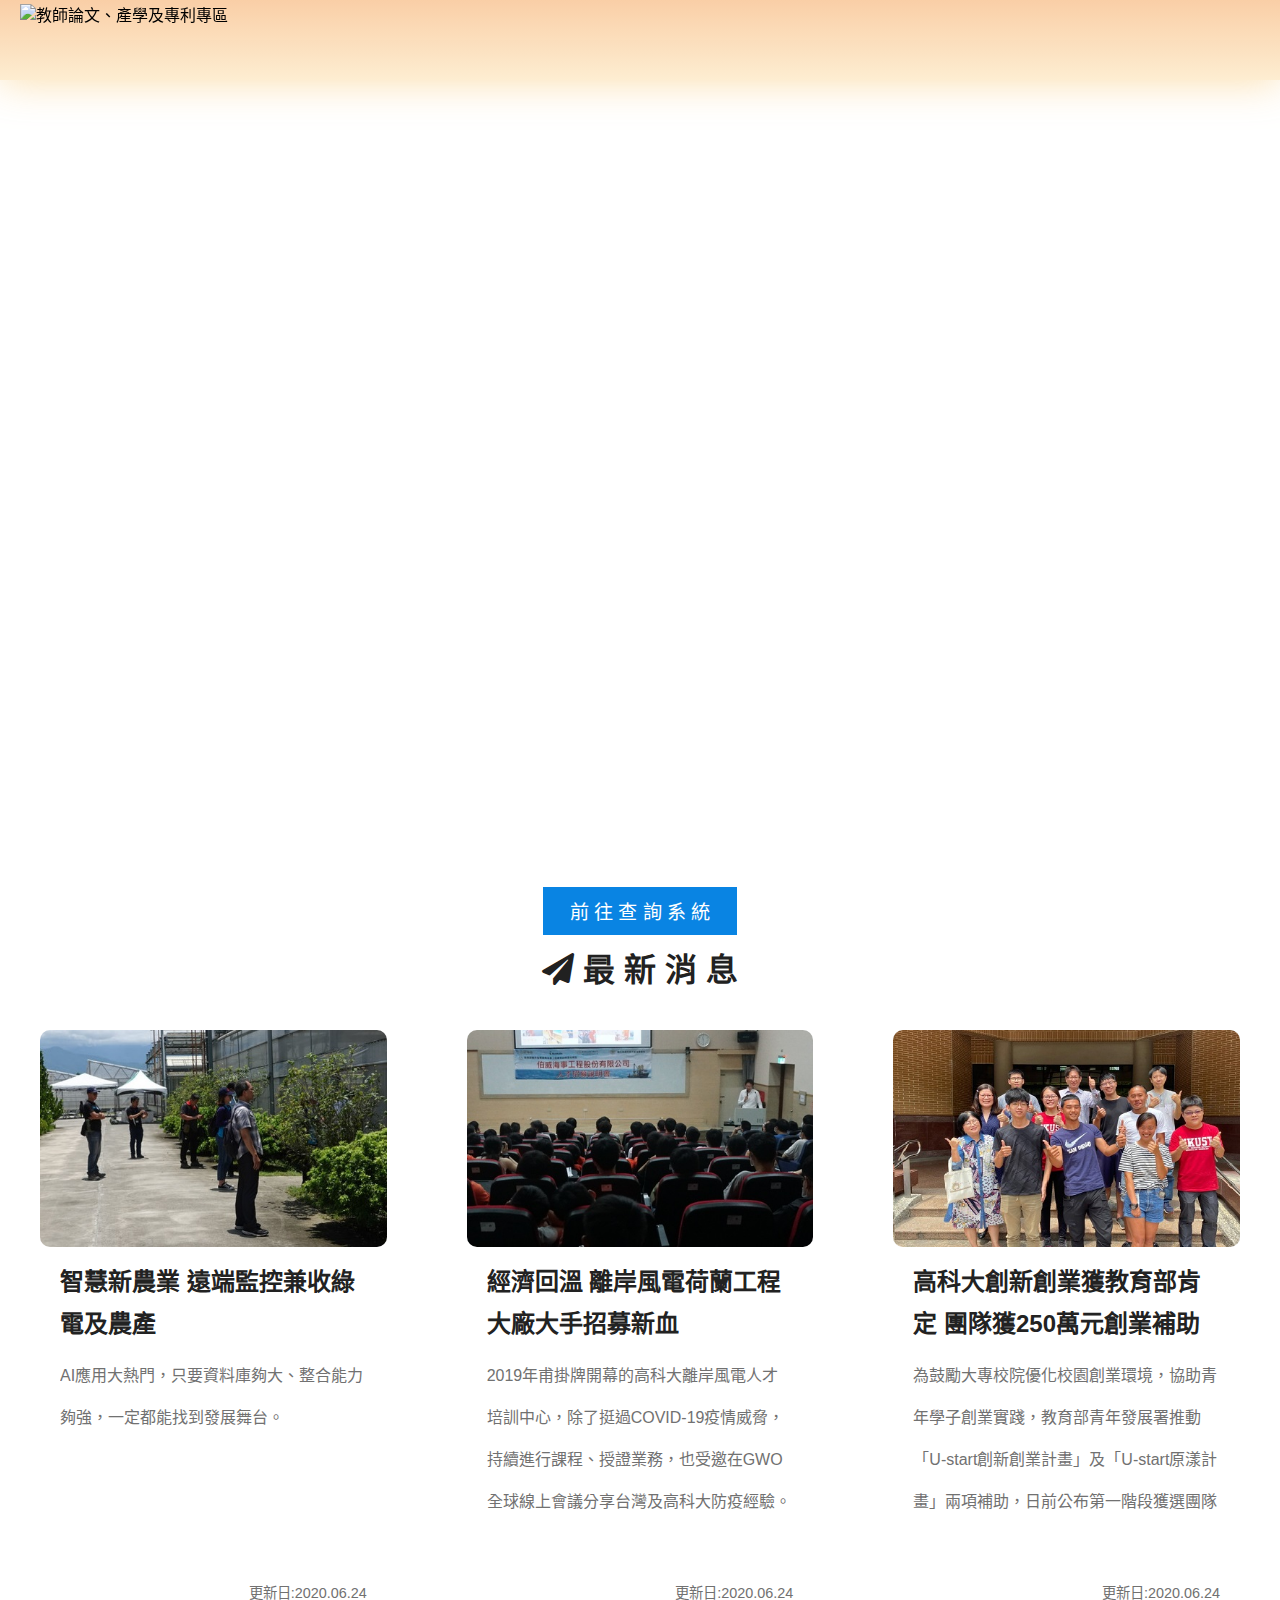
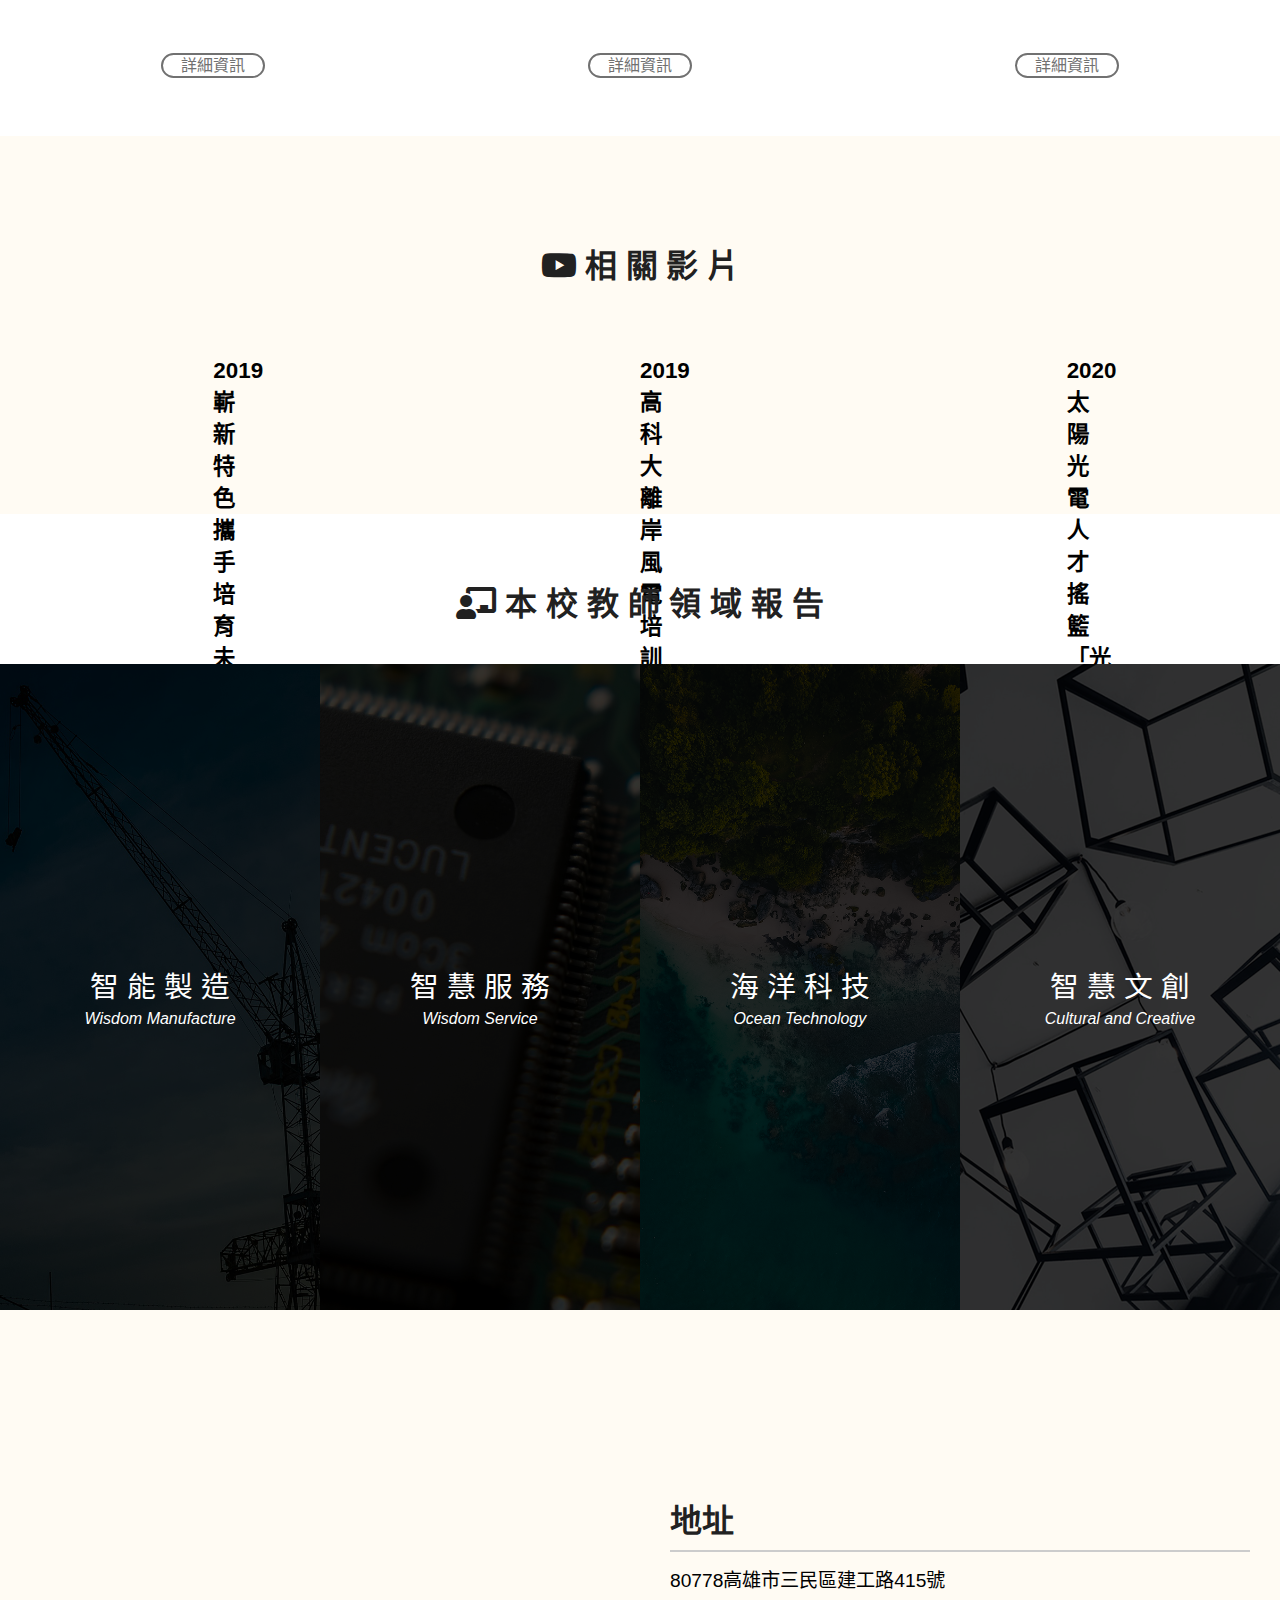
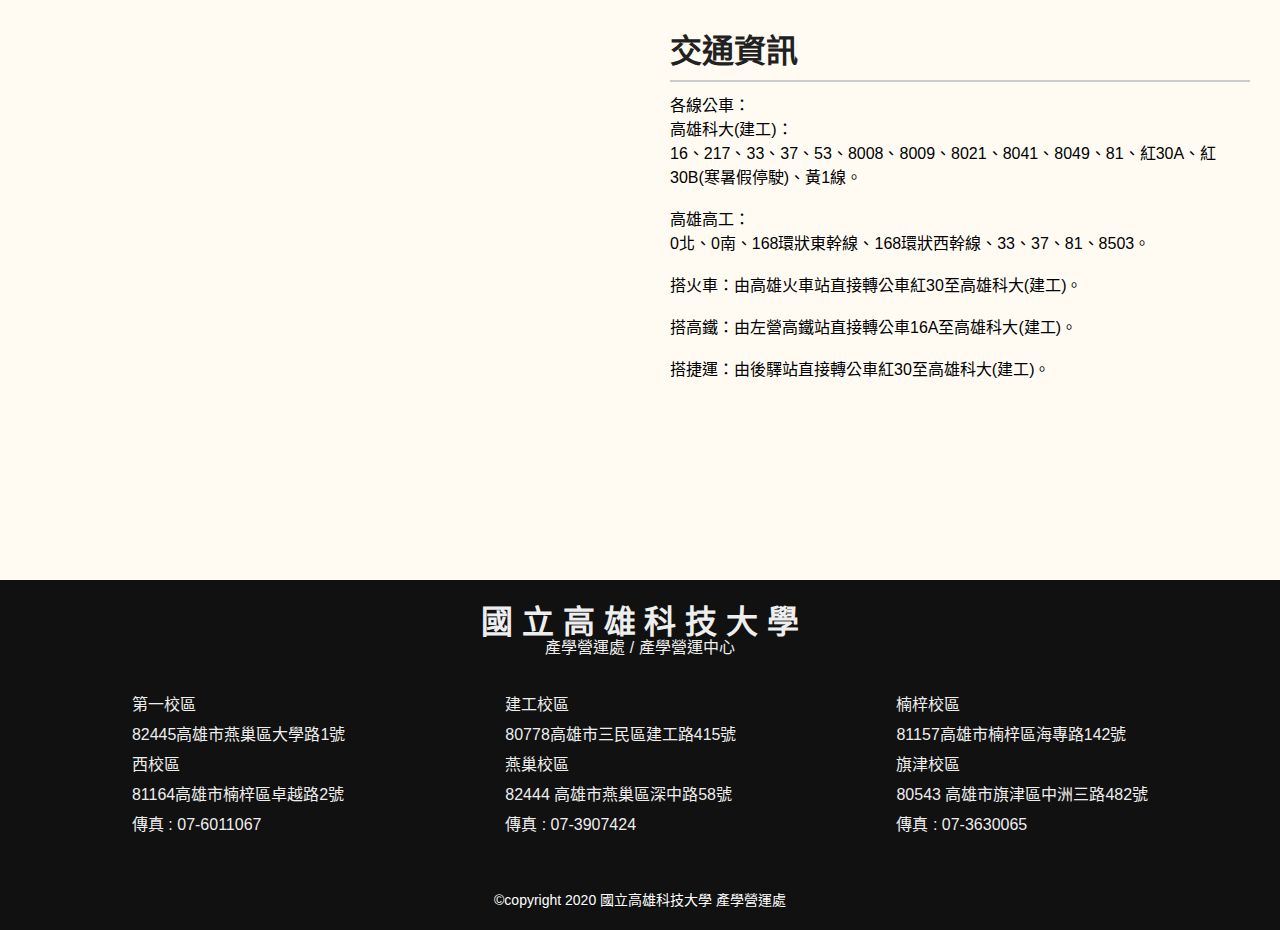
==== commit 4cad3709: "update 20200720" ====
--- a/view/index.html
+++ b/view/index.html
@@ -4,7 +4,7 @@
 <head>
     <meta charset="UTF-8">
     <meta name="viewport" content="width=device-width, initial-scale=1.0">
-    <title>高雄科技大學 產學營運中心</title>
+    <title>高雄科技大學教師媒合網</title>
 
     <!-- css link -->
     <link rel="stylesheet" href="../css/style.css">
@@ -13,21 +13,14 @@
 </head>
 
 <body>
+    <div class="blockbgc"></div>
     <!-- navbar -->
     <div class="fixed-bar">
-        <!-- <a href="index.html" title="教師論文、產學及專利專區" class="fixed-title">
-            國立高雄科技大學 產學營運處
-        </a> -->
         <a href="index.html" title="教師論文、產學及專利專區" class="logo">
             <img src="../img/NKUSTlogo2.png" alt="教師論文、產學及專利專區" class="fixed-img navlogo-d-none">
             <img src="../img/NKUSTlogo2.png" alt="教師論文、產學及專利專區" class="fixed-img navlogo-d-h">
         </a>
         <div class="searchwrap">
-            <!-- <h2>教師產學計畫查詢</h2> -->
-            <!-- <form action="">
-                <input type="text" placeholder="請輸入關鍵字 ex:姓名、論文、計畫">
-                <input type="submit" value="搜 尋">
-            </form> -->
         </div>
     </div>
 
@@ -43,12 +36,13 @@
                 教師產學計畫查詢系統
             </div>
         </div>
-        <div class="search-wrap">
+        <a href="http://140.133.78.134/frontend-theproject/#/pfev" class="fullsearchbtn" target="_blank">前 往 查 詢 系 統</a>
+        <!-- <div class="search-wrap">
             <input class="search-txt" type="text" placeholder="請輸入關鍵字 ex:姓名、論文、計畫">
             <a class="search-btn" href="#">
                 <i class="fas fa-search"></i>
             </a>
-        </div>
+        </div> -->
     </section>
 
     <!-- new -->
@@ -130,7 +124,6 @@
                 </div>
                 <div class="block-canvas-video"><img src="../img/icn_movie_play.png" alt=""></div>
                 <h3 class="v-intro">2019 嶄新特色 攜手培育未來人才</h3>
-                <!-- <p class="v-intro-p">國立高雄科技大學是由高雄應用科技大學、高雄第一科技大學及高...</p> -->
             </div>
 
             <div class="videoitem" id="video2">
@@ -139,7 +132,6 @@
                 </div>
                 <div class="block-canvas-video"><img src="../img/icn_movie_play.png" alt=""></div>
                 <h3 class="v-intro">2019 高科大離岸風電培訓中心</h3>
-                <!-- <p class="v-intro-p">海洋的世界、海洋的產業，您有多少的認識呢？ 新興而起的風電產業，是台灣極力發展的未來產業，加入高科大，您都看得見！... -->
                 </p>
             </div>
             <div class="videoitem" id="video3">
@@ -148,7 +140,6 @@
                 </div>
                 <div class="block-canvas-video"><img src="../img/icn_movie_play.png" alt=""></div>
                 <h3 class="v-intro">2020 太陽光電人才搖籃「光翼e電園」</h3>
-                <!-- <p class="v-intro-p">光翼e電園於108年10月1日正式開幕！ 光翼e電園為三層樓建築，一樓為高瞻扎根區，包含「太陽電池模組製作實驗室」... -->
                 </p>
             </div>
         </div>
@@ -162,21 +153,24 @@
 
         <div class="teacherwrap">
             <div class="teachitem">
-                <a href="#">
+                <a>
                     <img class="img-fulled d-h" src="../img/T1B.jpg" alt="">
                     <img class="img-fulled d-none" src="../img/T1S.jpg" alt="">
                     <div class="block-canvas item1"></div>
                 </a>
             </div>
+
             <div class="teachitem">
-                <a href="#">
+
+                <a>
                     <img class="img-fulled d-h" src="../img/T2B.jpg" alt="">
                     <img class="img-fulled d-none" src="../img/T2S.jpg" alt="">
                     <div class="block-canvas item2"></div>
                 </a>
             </div>
             <div class="teachitem">
-                <a href="#">
+
+                <a>
                     <img class="img-fulled d-h" src="../img/T3B.jpg" alt="">
                     <img class="img-fulled d-none" src="../img/T3S.jpg" alt="">
                     <div class="block-canvas item3"></div>
@@ -184,7 +178,8 @@
                 </a>
             </div>
             <div class="teachitem">
-                <a href="#">
+
+                <a>
                     <img class="img-fulled d-h" src="../img/T4B.jpg" alt="">
                     <img class="img-fulled d-none" src="../img/T4S.jpg" alt="">
                     <div class="block-canvas item4"></div>
@@ -193,6 +188,47 @@
             </div>
         </div>
     </section>
+    <div class="intro">
+        <img class="img-fulled" src="../img/intro智慧機械.png" alt="智慧機械">
+        <div class="introtxt">
+            目前本校智能製造領域成果如欲搜尋詳細資訊請使用教師產學查詢系統
+        </div>
+        <div class="introbtnwrap">
+            <a class="introa" href="http://140.133.78.134/frontend-theproject/#/pfev" target="_blank">前往搜尋系統</a>
+            <button class="introclosebtn">關閉視窗</button>
+        </div>
+
+    </div>
+    <div class="intro">
+        <img class="img-fulled" src="../img/intro半導體.png" alt="半導體">
+        <div class="introtxt">
+            目前本校智慧服務領域成果如欲搜尋詳細資訊請使用教師產學查詢系統
+        </div>
+        <div class="introbtnwrap">
+            <a class="introa" href="http://140.133.78.134/frontend-theproject/#/pfev" target="_blank">前往搜尋系統</a>
+            <button class="introclosebtn">關閉視窗</button>
+        </div>
+    </div>
+    <div class="intro">
+        <img class="img-fulled" src="../img/intro公安防治.png" alt="公安防治">
+        <div class="introtxt">
+            目前本校海洋科技領域成果如欲搜尋詳細資訊請使用教師產學查詢系統
+        </div>
+        <div class="introbtnwrap">
+            <a class="introa" href="http://140.133.78.134/frontend-theproject/#/pfev" target="_blank">前往搜尋系統</a>
+            <button class="introclosebtn">關閉視窗</button>
+        </div>
+    </div>
+    <div class="intro">
+        <img class="img-fulled" src="../img/intro智慧生醫.png" alt="智慧生醫">
+        <div class="introtxt">
+            目前本校智慧文創領域成果如欲搜尋詳細資訊請使用教師產學查詢系統
+        </div>
+        <div class="introbtnwrap">
+            <a class="introa" href="http://140.133.78.134/frontend-theproject/#/pfev" target="_blank">前往搜尋系統</a>
+            <button class="introclosebtn">關閉視窗</button>
+        </div>
+    </div>
     <div class="ifrem-wrap">
         <iframe width="580" height="270" src="https://www.youtube.com/embed/ejmKO7P6ETg" frameborder="0" allow="accelerometer; autoplay; encrypted-media; gyroscope; picture-in-picture" allowfullscreen>
         </iframe>
@@ -243,8 +279,6 @@
         <div class="footertitle">
             <h1>國 立 高 雄 科 技 大 學</h1>
             <p>產學營運處 / 產學營運中心</p>
-            <!-- <img src="../img/nkustlogo.png" alt="國立高雄科技大學"> -->
-            <!-- <img src="../img/logo.png" alt="教師論文、產學及專利專區"> -->
         </div>
         <div class="footertext">
             <div class="footeritem">
--- a/css/style.css
+++ b/css/style.css
@@ -84,7 +84,7 @@
 .full {
     box-sizing: border-box;
     padding: 5% 0;
-    margin-top: 40px;
+    margin-top: 20px;
     position: relative;
     width: 100%;
     height: 100vh;
@@ -99,6 +99,66 @@
     object-fit: cover;
 }
 
+.fullsearchbtn {
+    display: inline-block;
+    background: #0984e3;
+    color: #fff;
+    border: none;
+    position: relative;
+    font-size: 1.2em;
+    padding: 10px 1.4em;
+    cursor: pointer;
+    transition: 800ms ease all;
+    outline: none;
+    animation: fullsearchbtnanime 1s .5s infinite linear;
+}
+
+.fullsearchbtn:hover {
+    background: #fff;
+    color: #0984e3;
+    animation: paused;
+}
+
+.fullsearchbtn:before,
+.fullsearchbtn:after {
+    content: '';
+    position: absolute;
+    top: 0;
+    right: 0;
+    height: 2px;
+    width: 0;
+    background: #0984e3;
+    transition: 400ms ease all;
+}
+
+.fullsearchbtn:after {
+    right: inherit;
+    top: inherit;
+    left: 0;
+    bottom: 0;
+}
+
+.fullsearchbtn:hover:before,
+.fullsearchbtn:hover:after {
+    width: 100%;
+    transition: 800ms ease all;
+}
+
+@keyframes fullsearchbtnanime {
+    0% {
+        box-shadow: 0 0 0 0px #0985e300;
+    }
+    25% {
+        box-shadow: 0 0 0 4px #0985e371;
+    }
+    50% {
+        box-shadow: 0 0 0 8px #0985e33e;
+    }
+    100% {
+        box-shadow: 0 0 0 12px #0985e300;
+    }
+}
+
 @media only screen and (max-width:1024px) {
     .full img {
         width: 100%;
@@ -124,7 +184,7 @@
 
 .full .full-txt {
     font-weight: 600;
-    margin-top: 10px;
+    margin: 10px 0 15px 0;
     font-size: 28px;
     color: #222;
 }
@@ -286,7 +346,20 @@
     vertical-align: bottom;
 }
 
+.blockbgc {
+    display: none;
+    z-index: 1000;
+    position: fixed;
+    overflow: hidden;
+    top: 0;
+    left: 0;
+    width: 100%;
+    height: 100%;
+    background-color: #0b0b0ba5;
+}
+
 .teachitem a {
+    cursor: pointer;
     box-sizing: border-box;
     width: 100%;
     height: 100%;
@@ -316,6 +389,99 @@
 
 .itemtext h1 {
     font-size: 2.8em;
+}
+
+.intro {
+    display: none;
+    position: fixed;
+    z-index: 99999;
+    top: 0;
+    left: 0;
+    width: 100%;
+    height: 100vh;
+    padding-top: 80px;
+}
+
+.intro .closebtn {
+    background-color: #fff;
+    z-index: 1000;
+    position: absolute;
+    left: 90%;
+    top: 50%;
+    transform: translate(-50%, -50%);
+}
+
+.intro img {
+    z-index: 1000;
+    display: block;
+    margin: 0 auto;
+    width: 80%;
+    animation: introimg .7s;
+}
+
+.introtxt {
+    margin-top: 10px;
+    font-size: 1.4em;
+    color: #fff;
+    display: block;
+    text-align: center;
+    margin: 20px auto;
+    width: 80%;
+}
+
+.introbtnwrap {
+    width: 100%;
+    display: flex;
+    justify-content: center;
+    align-self: center;
+}
+
+.introa {
+    margin-right: 20px;
+    font-weight: 200;
+    padding: 5px 12px;
+    background-color: rgb(212, 130, 61);
+    color: #fff;
+    border-radius: 5px;
+    transition: .4s;
+}
+
+.introclosebtn {
+    cursor: pointer;
+    color: #fff;
+    background-color: rgb(140, 140, 140);
+    padding: 5px 12px;
+    border-radius: 5px;
+    transition: .4s;
+}
+
+.introclosebtn:hover {
+    opacity: .6;
+}
+
+.introa:hover {
+    opacity: .6;
+}
+
+@keyframes introimg {
+    0% {
+        width: 0%;
+    }
+    100% {
+        width: 80%;
+    }
+}
+
+@media only screen and (max-width:768px) {
+    .intro img {
+        width: 90%;
+    }
+    .intro {
+        padding-top: 250px;
+    }
+    .introtxt {
+        font-size: 1.1em;
+    }
 }
 
 
@@ -571,6 +737,10 @@
     text-decoration: none;
 }
 
+.search-btn i {
+    cursor: pointer;
+}
+
 .search-txt {
     height: 40px;
     padding-left: 10px;
@@ -584,6 +754,16 @@
     transition: .4s;
 }
 
+.search-ht {
+    width: 260px !important;
+    padding: 0 6px !important;
+}
+
+.search-wrap-ht {
+    background-color: #f0b217;
+    width: 340px !important;
+}
+
 .search-txt::placeholder {
     color: white;
 }
@@ -622,7 +802,7 @@
 }
 
 .item1::before {
-    content: "智 慧 機 械";
+    content: "智 能 製 造";
     font-size: 1.8em;
     color: #fff;
     position: absolute;
@@ -637,7 +817,7 @@
 }
 
 .item1::after {
-    content: "Wisdom Machinery";
+    content: "Wisdom Manufacture";
     font-size: 1em;
     font-style: italic;
     color: #fff;
@@ -653,7 +833,7 @@
 }
 
 .item2::before {
-    content: "半 導 體";
+    content: "智 慧 服 務";
     font-size: 1.8em;
     color: #fff;
     position: absolute;
@@ -668,7 +848,7 @@
 }
 
 .item2::after {
-    content: "Semiconductor";
+    content: "Wisdom Service";
     font-size: 1em;
     font-style: italic;
     color: #fff;
@@ -684,7 +864,7 @@
 }
 
 .item3::before {
-    content: "公 安 防 治";
+    content: "海 洋 科 技";
     font-size: 1.8em;
     color: #fff;
     position: absolute;
@@ -699,7 +879,7 @@
 }
 
 .item3::after {
-    content: "Safety Prevention";
+    content: "Ocean Technology";
     font-size: 1em;
     font-style: italic;
     color: #fff;
@@ -715,7 +895,7 @@
 }
 
 .item4::before {
-    content: "智 慧 生 醫";
+    content: "智 慧 文 創";
     font-size: 1.8em;
     color: #fff;
     position: absolute;
@@ -730,7 +910,7 @@
 }
 
 .item4::after {
-    content: "Wisdom Biomedicine";
+    content: "Cultural and Creative";
     font-size: 1em;
     font-style: italic;
     color: #fff;
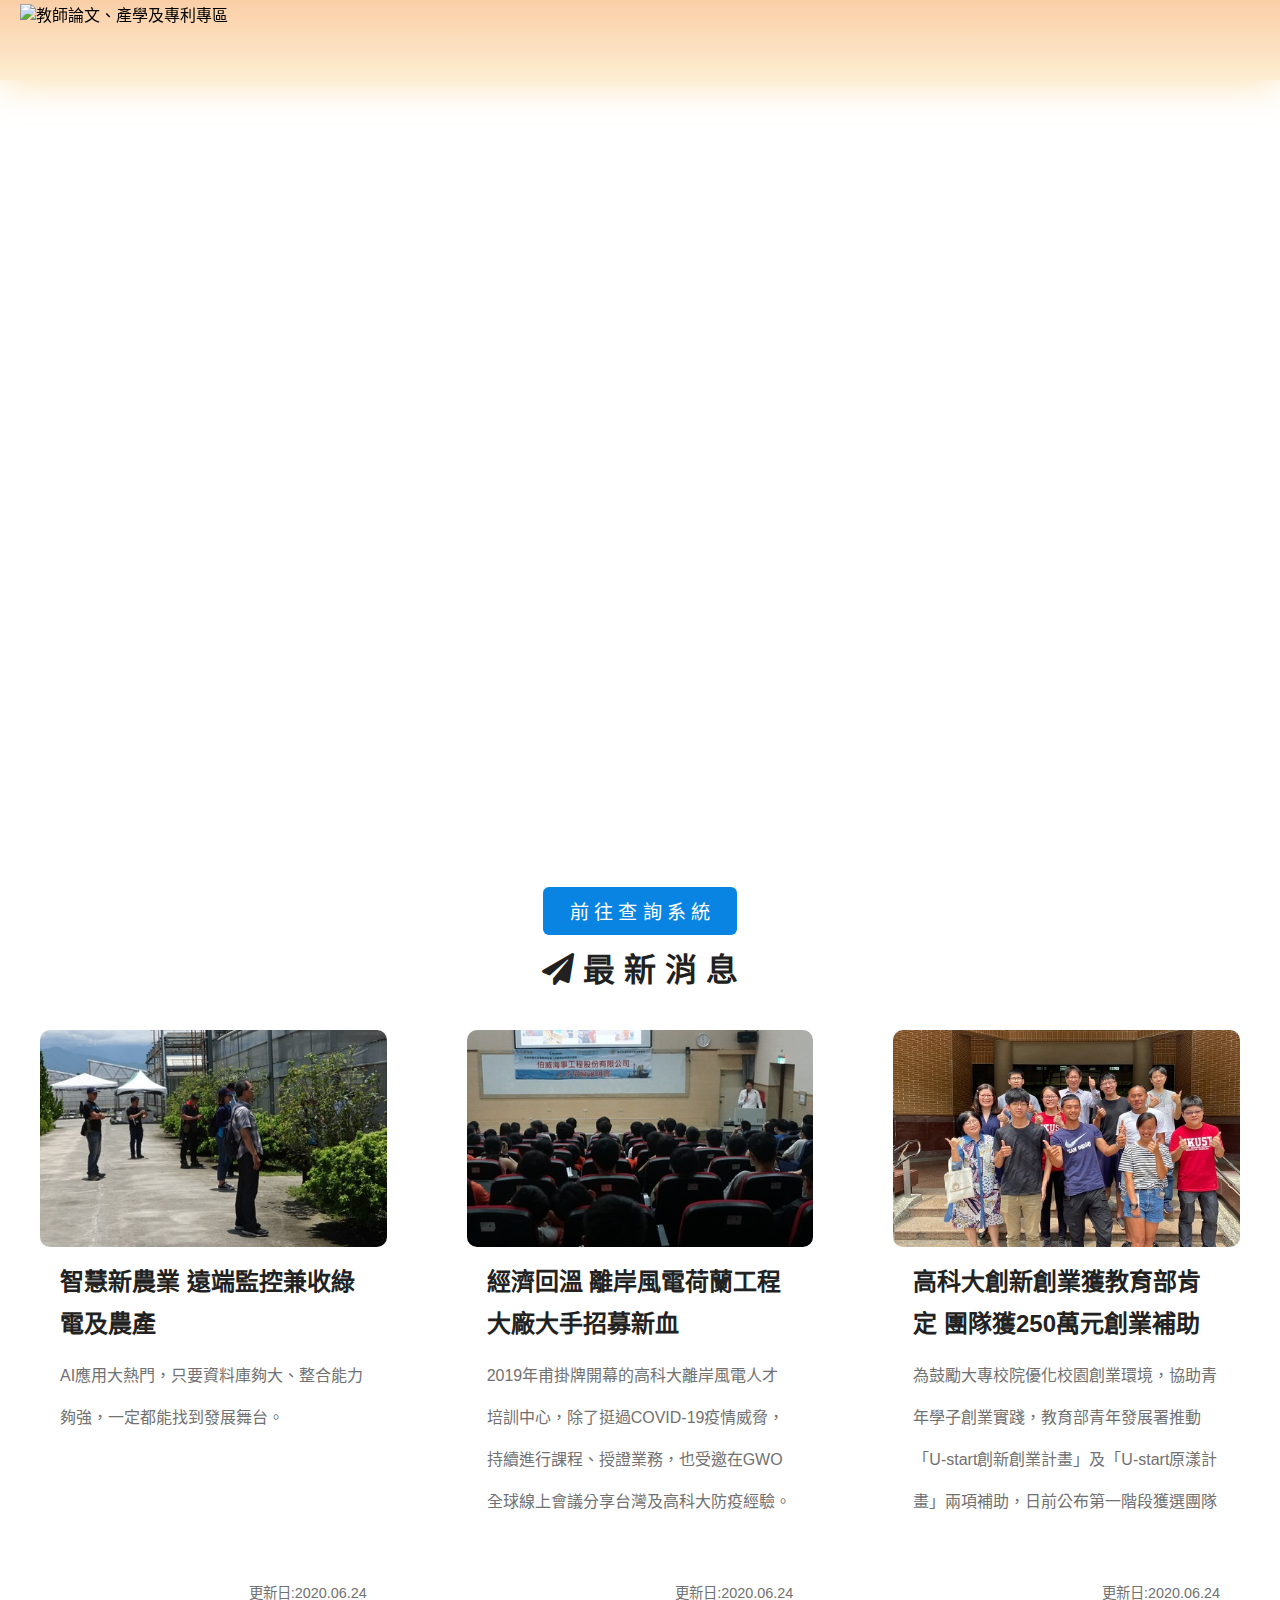
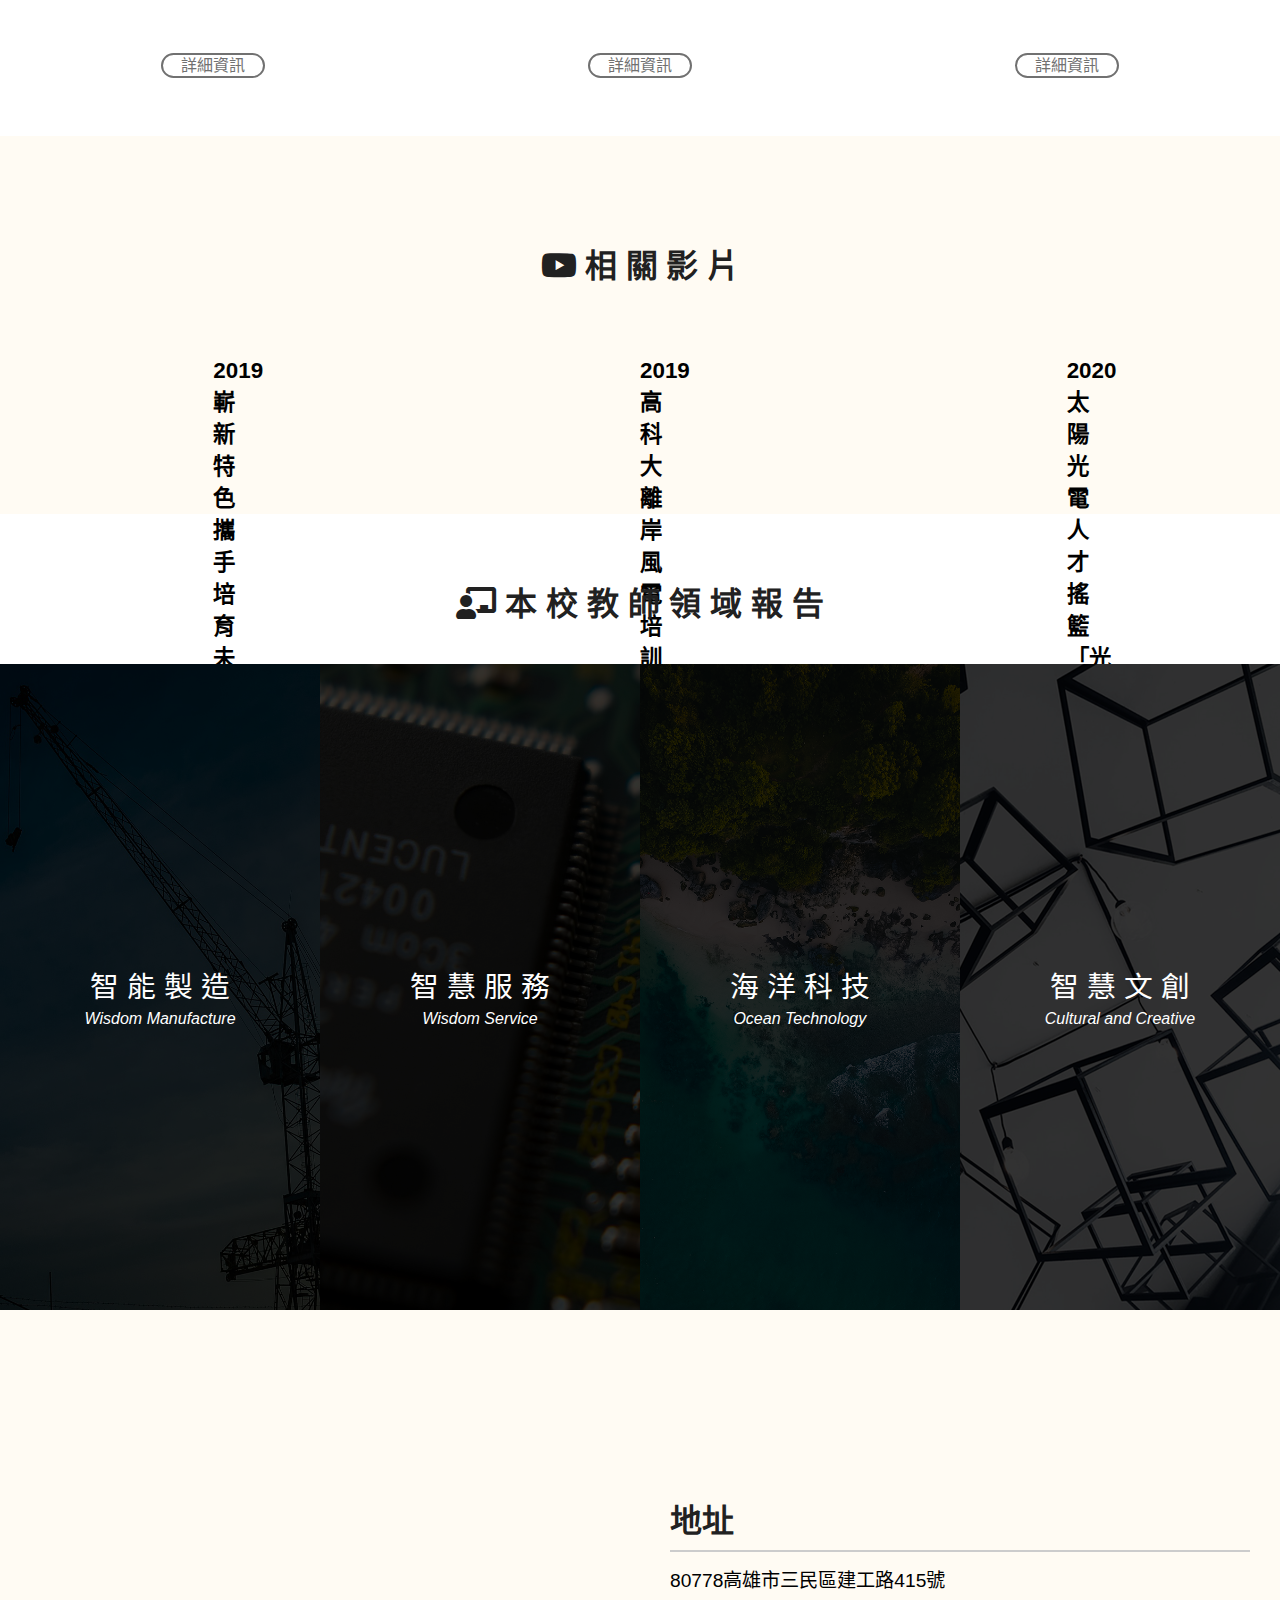
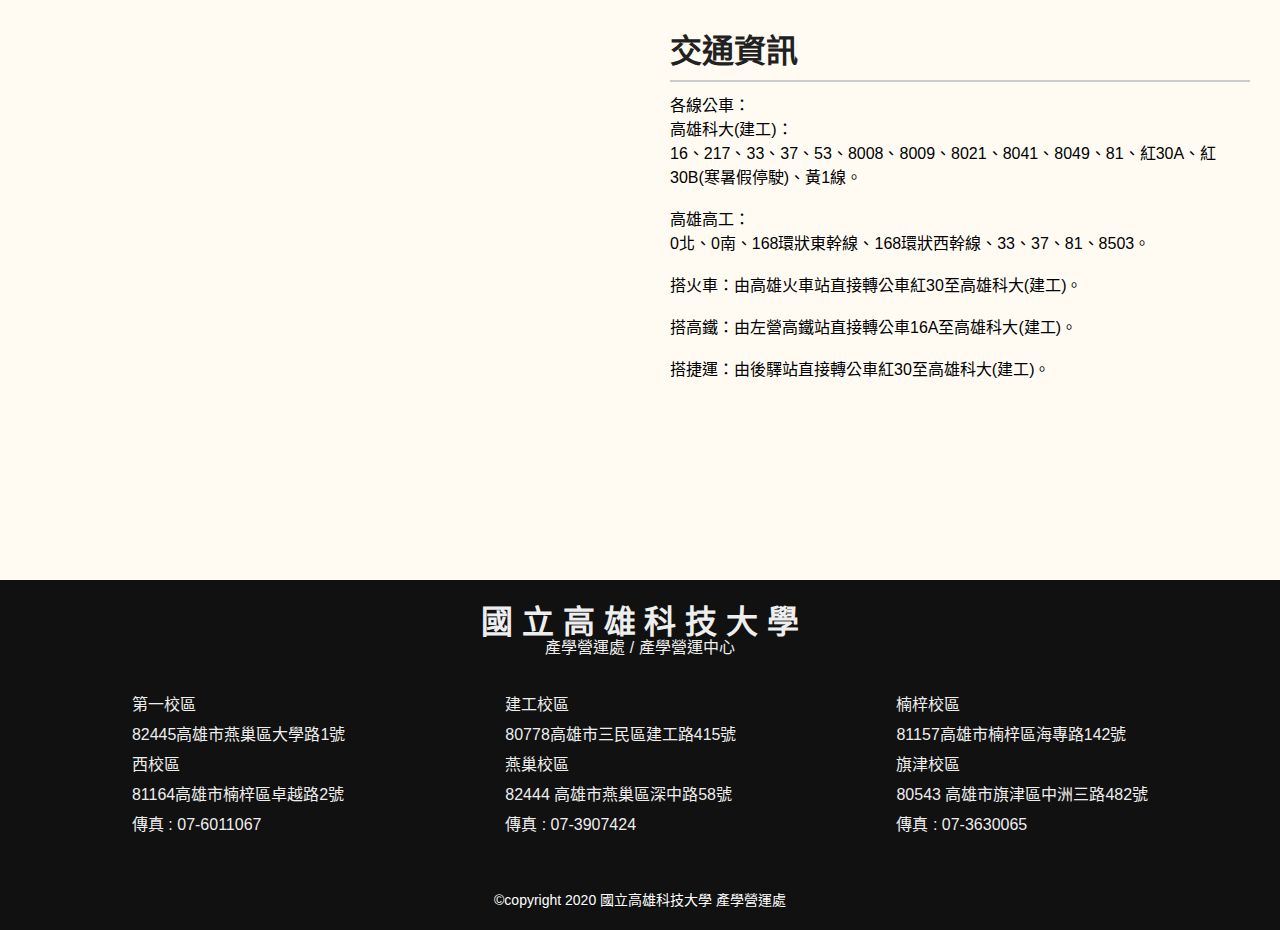
==== commit e32a4bf1: "20200728 update introtable" ====
--- a/view/index.html
+++ b/view/index.html
@@ -96,7 +96,8 @@
                     </div>
                     <div class="newtxtwrap">
                         <h2>高科大創新創業獲教育部肯定 團隊獲250萬元創業補助</h1>
-                            <P>為鼓勵大專校院優化校園創業環境，協助青年學子創業實踐，教育部青年發展署推動「U-start創新創業計畫」及「U-start原漾計畫」兩項補助，日前公布第一階段獲選團隊名單，國立高雄科技大學表現突出，補助總獎金達250萬元，績效卓著深獲肯定。</P>
+                            <P>為鼓勵大專校院優化校園創業環境，協助青年學子創業實踐，教育部青年發展署推動「U-start創新創業計畫」及「U-start原漾計畫」兩項補助，日前公布第一階段獲選團隊名單，國立高雄科技大學表現突出，補助總獎金達250萬元，績效卓著深獲肯定。
+                            </P>
                     </div>
                     <div class="newdate">
                         更新日:2020.06.24
@@ -189,44 +190,190 @@
         </div>
     </section>
     <div class="intro">
-        <img class="img-fulled" src="../img/intro智慧機械.png" alt="智慧機械">
-        <div class="introtxt">
-            目前本校智能製造領域成果如欲搜尋詳細資訊請使用教師產學查詢系統
-        </div>
-        <div class="introbtnwrap">
-            <a class="introa" href="http://140.133.78.134/frontend-theproject/#/pfev" target="_blank">前往搜尋系統</a>
-            <button class="introclosebtn">關閉視窗</button>
-        </div>
-
+        <div class="intro-container">
+            <!-- <img class="intro-img" src="../img/T1.jpg" alt="智能製造"> -->
+            <div class="intro-tablewrap">
+                <table>
+                    <thead>
+                        <tr>
+                            <th class="t-name">姓名</th>
+                            <th class="t-plan">計畫名稱</th>
+                        </tr>
+                    </thead>
+                    <tbody>
+                        <tr>
+                            <th>方得華
+                            </th>
+                            <th>智慧感測器於物聯網應用研究<br> BGA相關材料與製程之提升
+                                <br> BGA相關材料與製程之提升
+                                <br> BGA相關材料與製程之提升
+                                <br> 模組化節能水下照明設備技術開發
+                            </th>
+                        </tr>
+                        <tr>
+                            <th>王振華
+                            </th>
+                            <th>長春集團設備完整性建置計畫第三階段(長春人造樹脂廠)<br> 電腦化維修管理系統(cmms)各廠建置輔導(二)(長春人造樹脂)
+                                <br> 長春集團設備完整性建置計畫(四)(長春人造樹脂)
+                                <br> 電腦化維修管理系統(cmms)建置輔導合約-長春人造樹脂
+                                <br> 石化產業高風險化學品風險評估與智慧防災技術開發-子計畫:高風險石化製程設備安全資料庫與智慧化評估技術建置(I)
+                            </th>
+                        </tr>
+                        <tr>
+                            <th>吳杉堯
+                            </th>
+                            <th>盛餘公司現場工程師數據分析能力提升專案第二期<br> 盛餘公司現場工程師數據分析能力提升專案
+                            </th>
+                        </tr>
+                        <tr>
+                            <th>卓明遠
+                            </th>
+                            <th>106年度「南科智慧製造產業聚落服務平臺推動計畫」 107年度「南科智慧製造產業聚落服務平臺推動計畫」
+                                <br> 中南部產業智慧製造需求調查及分析建議
+                                <br> 南部智慧製造與服務型機器人推廣與調查服務計畫<br> 智慧製造系列課程與人才媒合會
+                            </th>
+                        </tr>
+                        <tr>
+                            <th>周至宏
+                            </th>
+                            <th>「單機設備或單元智能控制系統前瞻技術及加值軟體研發」推動規劃計畫(2/3)<br> 具有深度學習能力之賣場智慧機器人(2/3)
+                                <br> 優化算法的可控制性分析及其在智慧製造之優化應用(1/3)
+                                <br> 具有深度學習能力之賣場智慧機器人(3/3)
+                                <br> 「單機設備或單元智能控制系統前瞻技術及加值軟體研發」推動規劃計畫
+                            </th>
+                        </tr>
+                        <tr>
+                            <th>林栢村
+                            </th>
+                            <th>收口打火門眼設備之模座及模核及附屬配件開發製作<br> 功能性夾治具設計技術
+                                <br> 智能化沖壓製程監控與軟體系統研發-智能化沖壓製程監控與軟體系統研發(II)(1/2)
+                                <br> 金屬沖壓製品模具智慧監診技術開發計畫
+                                <br> 智能化沖壓模具專業研發人才企業實習課程
+                            </th>
+                        </tr>
+                        <tr>
+                            <th>許光城
+                            </th>
+                            <th>模具缺陷智慧預診模組-沖棒損傷對鍛造負荷之影響<br> 六角凸緣螺栓多道次鍛造技術之研究
+                                <br> 鋁合金擠製一致化模具設計方法之研究
+                            </th>
+                        </tr>
+                        <tr>
+                            <th>許進忠
+                            </th>
+                            <th>應用類神經網路於扣件製程優化技術<br> 鋁門窗及帷幕產品設計製造及檢測技術輔導計畫
+                                <br> 鍛造輥軋工程研究中心
+                                <br> 管成形智慧製造設計與分析技術
+                                <br> 鋁門窗及帷幕產品設計製造及檢測技術輔導計畫(II)
+                            </th>
+                        </tr>
+                        <tr>
+                            <th>郭文正
+                            </th>
+                            <th>105年度高值化金屬材料暨製造技術研發計畫(4/4)專案計畫-化學氣相沉積生物活性表面處理之研究<br> 聚對二甲苯鍍膜製作及檢測
+                                <br> 無線感測智慧血管支架系統之開發-子計畫四:無線加熱血管支架之加熱與溫控之研究與開發(II)
+                                <br> 高性能電子陶瓷微結構及性質分析
+                                <br> 無線感測智慧血管支架系統之開發-子計畫四：無線加熱血管支架之加熱與溫控之研究與開發(III)
+                            </th>
+                        </tr>
+                        <tr>
+                            <th>郭峻志
+                            </th>
+                            <th>基於物聯網之製造設備管理系統</th>
+                        </tr>
+                        <tr>
+                            <th>辜德典
+                            </th>
+                            <th>智慧電網示範系統建置(2/2)</th>
+                        </tr>
+                        <tr>
+                            <th>黃世疇
+                            </th>
+                            <th>產學合作計畫-汽機車傳動件多道次鍛造製程之數值模擬最佳化分析<br> 汽機車傳動零件鍛造製程最佳化設計
+                                <br> 汽機車鍛造件之缺陷預成型處理與最佳化分析
+                                <br> 鍛造件之缺陷預成型處理與最佳化分析
+                            </th>
+                        </tr>
+                        <tr>
+                            <th>楊俊彬
+                            </th>
+                            <th>車用鍛造齒輪模具設計與開發之技術<br> 鍛造產線之規劃與設計
+                                <br> 金屬表面微結構與磨潤性能關聯性研究與驗證測試
+                                <br> 精密鍛造製程技術提升乙式
+                                <br> 中空件鍛造製程於機車傳動軸件應用之研究
+                            </th>
+                        </tr>
+                        <tr>
+                            <th>楊浩青
+                            </th>
+                            <th>製程鍛造力可視化實驗與分析<br> 扣件成形製程與壓力訊號之關聯性
+                                <br> 刀具切削物理量檢測-無線傳輸機能
+                                <br> 扣件成形壓力訊號與模具耗損及製程失效之關聯性研究
+                                <br> 金屬扣件成形製程與品質失效狀態遠端分析預診之研究
+                            </th>
+                        </tr>
+                        <tr>
+                            <th>劉東官
+                            </th>
+                            <th>全方位智慧型最佳化生產策略輔助規劃系統建置2 精密鑄造業工業4.0技術應用(續三)輔導計畫書 智慧型整合人機加工生產與機械手臂應用技術研發 應用智慧製造技術提升3D列印金屬粉末製程良率與產能 精密鑄造業工業4.0技術應用(續四)輔導
+                            </th>
+                        </tr>
+                        <tr>
+                            <th>蘇明鴻
+                            </th>
+                            <th>建構加工刀具隨機連續磨損過程與顧客為導向之可靠性衡量和智慧製造應用(1/3) <br> 建構加工刀具隨機連續磨損過程與顧客為導向之可靠性衡量和智慧製造應用
+                                <br> 可靠度工程作業手冊建立與智能水表壽命驗證與評估
+                            </th>
+                        </tr>
+
+                    </tbody>
+                </table>
+            </div>
+            <div class="intro-txtwrap">
+                <h1>智能製造</h1>
+                <p>開發智能製造與應用科技核心技術，將學校技術鏈結至產業應用，為國內智能製造與智慧科技應用產業提供服務，培育本校具備國內智能製造及智慧產業防災支援服務與系統整合專業領域。 </p>
+                <p class="intro-prompt">目前本校智能製造領域成果如欲搜尋詳細資訊請使用教師產學查詢系統</p>
+                <a href="http://140.133.78.134/frontend-theproject/#/pfev" target="_blank" class="fullsearchbtn">前往查詢網站</a>
+                <button class="introclosebtn">關閉視窗</button>
+            </div>
+        </div>
     </div>
     <div class="intro">
-        <img class="img-fulled" src="../img/intro半導體.png" alt="半導體">
-        <div class="introtxt">
-            目前本校智慧服務領域成果如欲搜尋詳細資訊請使用教師產學查詢系統
-        </div>
-        <div class="introbtnwrap">
-            <a class="introa" href="http://140.133.78.134/frontend-theproject/#/pfev" target="_blank">前往搜尋系統</a>
-            <button class="introclosebtn">關閉視窗</button>
-        </div>
-    </div>
+        <div class="intro-container">
+            <img class="intro-img" src="../img/T2.jpg" alt="智能商務">
+            <div class="intro-txtwrap">
+                <h1>智慧商務</h1>
+                <p>因應雲端世界的來臨，高科大結合人工智慧與大數據分析技術於商業管理，為智慧科技與商務應用的跨界整合，進行智慧金融科技創新服務及跨境電商新南向創新服務，培育智慧商務領域所需人才。 </p>
+                <p class="intro-prompt">目前本校智慧商務領域成果如欲搜尋詳細資訊請使用教師產學查詢系統</p>
+                <a href="http://140.133.78.134/frontend-theproject/#/pfev" target="_blank" class="fullsearchbtn">前往查詢網站</a>
+                <button class="introclosebtn">關閉視窗</button>
+            </div>
+        </div>
+    </div>
+
     <div class="intro">
-        <img class="img-fulled" src="../img/intro公安防治.png" alt="公安防治">
-        <div class="introtxt">
-            目前本校海洋科技領域成果如欲搜尋詳細資訊請使用教師產學查詢系統
-        </div>
-        <div class="introbtnwrap">
-            <a class="introa" href="http://140.133.78.134/frontend-theproject/#/pfev" target="_blank">前往搜尋系統</a>
-            <button class="introclosebtn">關閉視窗</button>
+        <div class="intro-container">
+            <img class="intro-img" src="../img/T3.jpg" alt="海洋科技">
+            <div class="intro-txtwrap">
+                <h1>海洋科技</h1>
+                <p>以「海洋產業」及「海洋人才」為主軸，發展「海洋科技」產學研發基礎，並連結高雄港區在地產業需求，發展遊艇服務產業及水下地形測繪及目標識別等，使海洋產業價值提升與創新，並追求永續發展。 </p>
+                <p class="intro-prompt">目前本校海洋科技領域成果如欲搜尋詳細資訊請使用教師產學查詢系統</p>
+                <a href="http://140.133.78.134/frontend-theproject/#/pfev" target="_blank" class="fullsearchbtn">前往查詢網站</a>
+                <button class="introclosebtn">關閉視窗</button>
+            </div>
         </div>
     </div>
     <div class="intro">
-        <img class="img-fulled" src="../img/intro智慧生醫.png" alt="智慧生醫">
-        <div class="introtxt">
-            目前本校智慧文創領域成果如欲搜尋詳細資訊請使用教師產學查詢系統
-        </div>
-        <div class="introbtnwrap">
-            <a class="introa" href="http://140.133.78.134/frontend-theproject/#/pfev" target="_blank">前往搜尋系統</a>
-            <button class="introclosebtn">關閉視窗</button>
+        <div class="intro-container">
+            <img class="intro-img" src="../img/T4.jpg" alt="智慧文創">
+            <div class="intro-txtwrap">
+                <h1>智慧文創</h1>
+                <p>考量文化、創意與智能科技的關聯，開發數位人文與互動智能技術，形塑智慧文創商品及技術服務，發展中英雙語數位互動文化導覽系統及看見高科VR導覽系統，透過虛實整合，活用軟硬體資源，形塑高科智慧文創研發能量。
+                </p>
+                <p class="intro-prompt">目前本校智慧文創領域成果如欲搜尋詳細資訊請使用教師產學查詢系統</p>
+                <a href="http://140.133.78.134/frontend-theproject/#/pfev" target="_blank" class="fullsearchbtn">前往查詢網站</a>
+                <button class="introclosebtn">關閉視窗</button>
+            </div>
         </div>
     </div>
     <div class="ifrem-wrap">
@@ -261,7 +408,8 @@
                 <div class="mapintro">
                     <h1>交通資訊</h1>
                     <!-- <a href="https://rpage.nkust.edu.tw/p/412-1000-1920.php" target=_blank>點擊查看交通資訊</a> -->
-                    各線公車： <br> 高雄科大(建工)：<br>16、217、33、37、53、8008、8009、8021、8041、8049、81、紅30A、紅30B(寒暑假停駛)、黃1線。<br> <br> 高雄高工：<br>0北、0南、168環狀東幹線、168環狀西幹線、33、37、81、8503。 <br><br> 搭火車：由高雄火車站直接轉公車紅30至高雄科大(建工)。
+                    各線公車： <br> 高雄科大(建工)：<br>16、217、33、37、53、8008、8009、8021、8041、8049、81、紅30A、紅30B(寒暑假停駛)、黃1線。<br> <br> 高雄高工：
+                    <br>0北、0南、168環狀東幹線、168環狀西幹線、33、37、81、8503。 <br><br> 搭火車：由高雄火車站直接轉公車紅30至高雄科大(建工)。
                     <br><br> 搭高鐵：由左營高鐵站直接轉公車16A至高雄科大(建工)。
                     <br> <br>搭捷運：由後驛站直接轉公車紅30至高雄科大(建工)。
                     <br>
--- a/css/style.css
+++ b/css/style.css
@@ -29,6 +29,36 @@
 
 a {
     text-decoration: none;
+}
+
+
+/* width */
+
+::-webkit-scrollbar {
+    width: 10px;
+}
+
+
+/* Track */
+
+::-webkit-scrollbar-track {
+    background: #f1f1f1;
+    border-radius: 10px;
+}
+
+
+/* Handle */
+
+::-webkit-scrollbar-thumb {
+    background: #888;
+    border-radius: 10px;
+}
+
+
+/* Handle on hover */
+
+::-webkit-scrollbar-thumb:hover {
+    background: #555;
 }
 
 
@@ -100,6 +130,7 @@
 }
 
 .fullsearchbtn {
+    border-radius: 6px;
     display: inline-block;
     background: #0984e3;
     color: #fff;
@@ -355,7 +386,7 @@
     left: 0;
     width: 100%;
     height: 100%;
-    background-color: #0b0b0ba5;
+    background-color: #0b0b0bf1;
 }
 
 .teachitem a {
@@ -399,7 +430,14 @@
     left: 0;
     width: 100%;
     height: 100vh;
-    padding-top: 80px;
+}
+
+.intro-container {
+    width: 100%;
+    height: 100%;
+    display: flex;
+    justify-content: center;
+    align-items: center;
 }
 
 .intro .closebtn {
@@ -412,55 +450,162 @@
 }
 
 .intro img {
+    /* max-width: 960px !important; */
     z-index: 1000;
     display: block;
     margin: 0 auto;
-    width: 80%;
+    width: 35%;
+    height: auto;
     animation: introimg .7s;
-}
-
-.introtxt {
-    margin-top: 10px;
-    font-size: 1.4em;
-    color: #fff;
-    display: block;
-    text-align: center;
-    margin: 20px auto;
-    width: 80%;
-}
-
-.introbtnwrap {
-    width: 100%;
-    display: flex;
-    justify-content: center;
-    align-self: center;
-}
-
-.introa {
-    margin-right: 20px;
-    font-weight: 200;
-    padding: 5px 12px;
-    background-color: rgb(212, 130, 61);
-    color: #fff;
-    border-radius: 5px;
-    transition: .4s;
+    border-radius: 0 10px 10px 0;
+}
+
+.intro-tablewrap {
+    width: 65%;
+    height: 600px;
+    margin-left: 40px;
+    border: 2px solid #717171;
+    border-radius: 10px;
+    box-sizing: border-box;
+    overflow-y: scroll;
+    overflow-x: hidden;
+    text-overflow: ellipsis;
+    white-space: nowrap;
+}
+
+.intro-tablewrap table {
+    width: 100%;
+    height: 100%;
+    color: #fff;
+    text-align: left;
+    table-layout: fixed;
+    border-collapse: collapse;
+}
+
+.intro-tablewrap tbody th {
+    padding: 10px 5px;
+    overflow-x: hidden;
+    text-overflow: ellipsis;
+    white-space: nowrap;
+    line-height: 30px;
+}
+
+.intro-tablewrap tbody tr {
+    transition: .2s;
+}
+
+.intro-tablewrap tbody tr:hover {
+    background-color: rgba(224, 224, 224, 0.295);
+}
+
+.t-name,
+.t-plan {
+    padding: 10px;
+}
+
+.t-name {
+    width: 15%;
+}
+
+.t-plan {
+    width: 70%;
+}
+
+.intro-txtwrap {
+    /* width: calc(50% -30px); */
+    height: auto;
+    padding: 0 80px;
+    width: 50%;
+    box-sizing: border-box;
+}
+
+.intro-txtwrap h1,
+.intro-txtwrap p {
+    color: #fff;
+}
+
+.intro-txtwrap h1 {
+    font-size: 2.4em;
+    margin: 5px 0;
+}
+
+.intro-txtwrap p {
+    line-height: 38px;
+    font-size: 1.2em;
+}
+
+.intro-prompt {
+    font-style: italic;
+    color: #bebebe !important;
+}
+
+.intro-txtwrap a {
+    margin: 20px 20px 0 0;
+}
+
+.intro-txtwrap a:hover {
+    background: none;
 }
 
 .introclosebtn {
+    border-radius: 6px;
+    display: inline-block;
+    background: #717171;
+    color: #fff;
+    border: none;
+    position: relative;
+    font-size: 1.2em;
+    padding: 10px 1.4em;
     cursor: pointer;
-    color: #fff;
-    background-color: rgb(140, 140, 140);
-    padding: 5px 12px;
-    border-radius: 5px;
-    transition: .4s;
+    transition: 800ms ease all;
+    outline: none;
+    animation: introclosebtnnanime 1s .5s infinite linear;
 }
 
 .introclosebtn:hover {
-    opacity: .6;
-}
-
-.introa:hover {
-    opacity: .6;
+    background: none;
+    color: #717171;
+    animation: paused;
+}
+
+.introclosebtn:before,
+.introclosebtn:after {
+    content: '';
+    position: absolute;
+    top: 0;
+    right: 0;
+    height: 2px;
+    width: 0;
+    background: #717171;
+    transition: 400ms ease all;
+}
+
+.introclosebtn:after {
+    right: inherit;
+    top: inherit;
+    left: 0;
+    bottom: 0;
+}
+
+.introclosebtn:hover:before,
+.introclosebtn:hover:after {
+    width: 100%;
+    transition: 800ms ease all;
+}
+
+@keyframes introclosebtnnanime {
+    0% {
+        box-shadow: 0 0 0 0px #0985e300;
+    }
+    25% {
+        box-shadow: 0 0 0 4px #71717196;
+    }
+    50% {
+        box-shadow: 0 0 0 8px #7171713a;
+    }
+    100% {
+        box-shadow: 0 0 0 12px #71717100;
+    }
 }
 
 @keyframes introimg {
@@ -468,19 +613,43 @@
         width: 0%;
     }
     100% {
-        width: 80%;
+        width: 50%;
+    }
+}
+
+@media only screen and (max-width:1200px) {
+    .introclosebtn {
+        margin-top: 10px;
+    }
+}
+
+@media only screen and (max-width:1000px) {
+    .intro-tablewrap {
+        width: 90%;
+        height: 400px;
+        margin: 0 0 20px 0 !important;
+    }
+    .intro-container {
+        flex-direction: column;
+        padding: 20px 0;
+        box-sizing: border-box;
+    }
+    .intro-txtwrap {
+        width: 90%;
+        padding: 0;
     }
 }
 
 @media only screen and (max-width:768px) {
+    .t-name {
+        width: 20%;
+    }
     .intro img {
         width: 90%;
     }
-    .intro {
-        padding-top: 250px;
-    }
-    .introtxt {
-        font-size: 1.1em;
+    .intro-txtwrap,
+    .intro-tablewrap {
+        font-size: .8em;
     }
 }
 
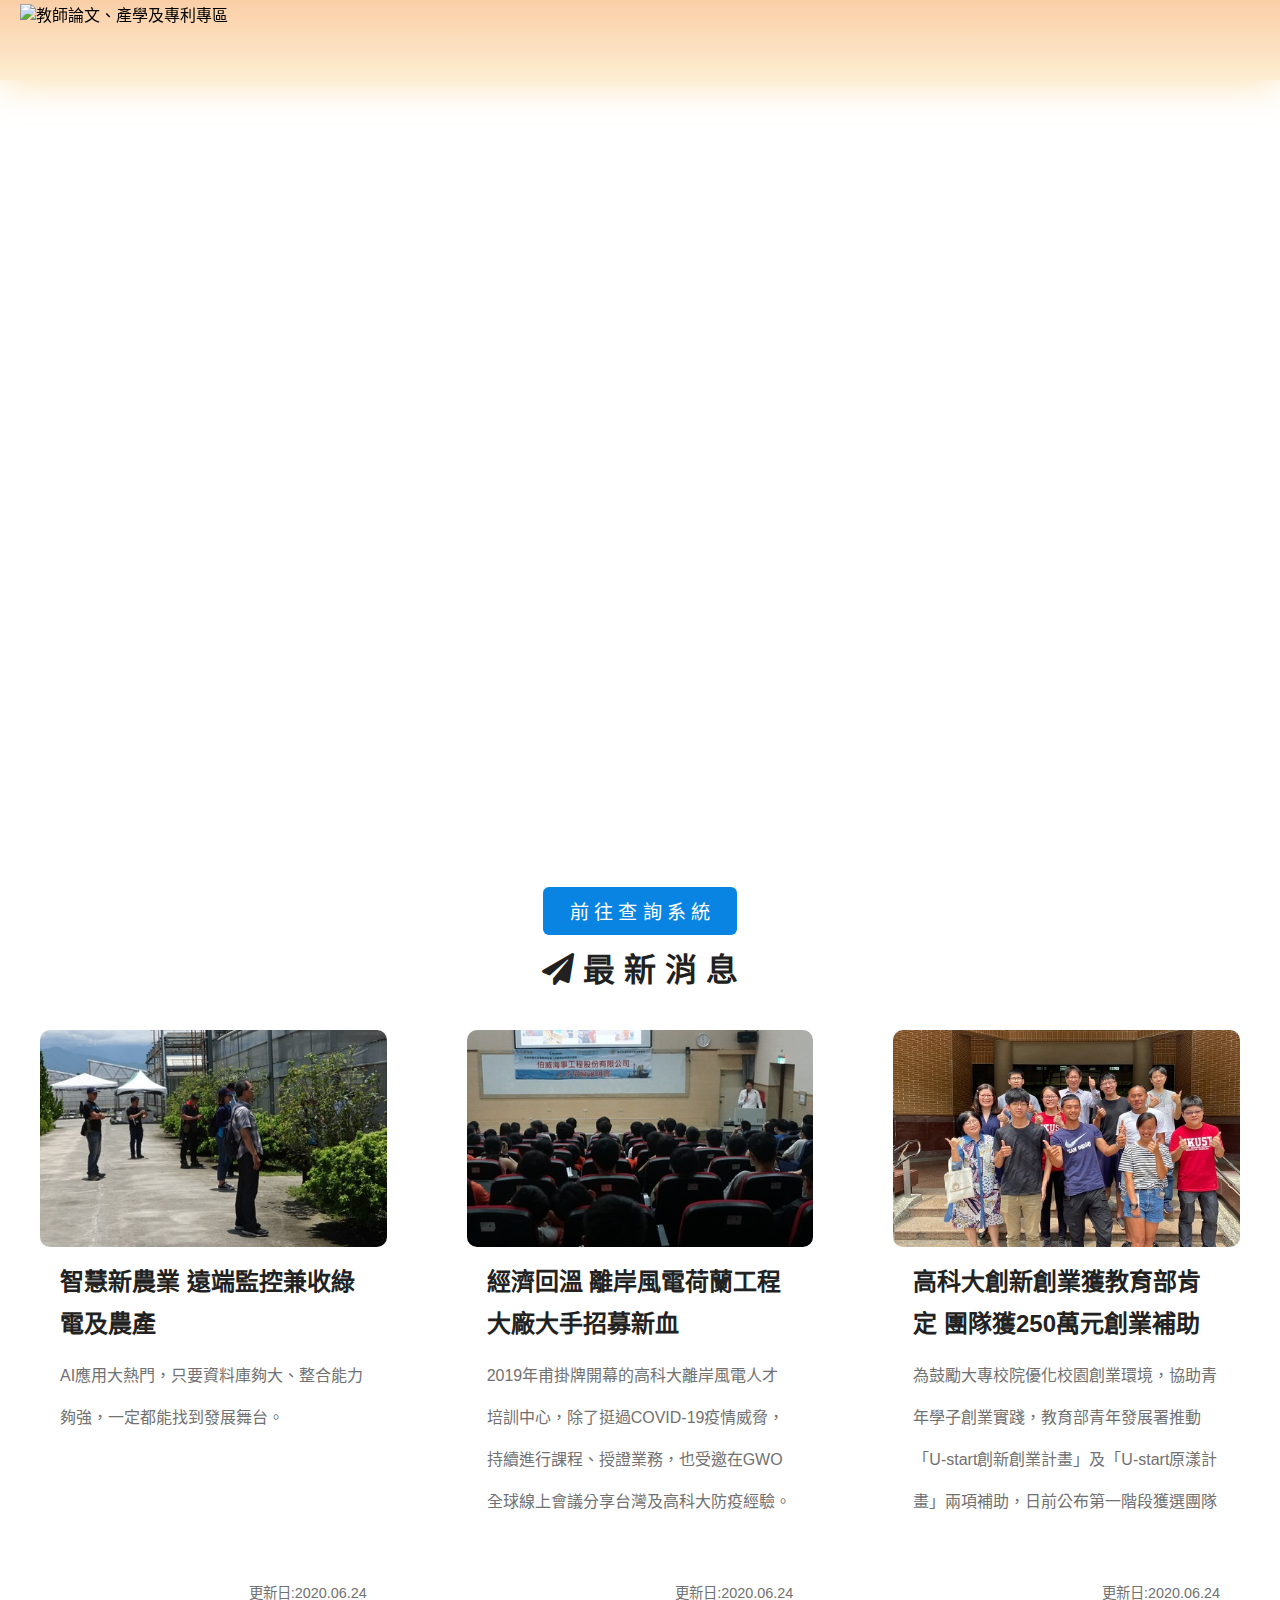
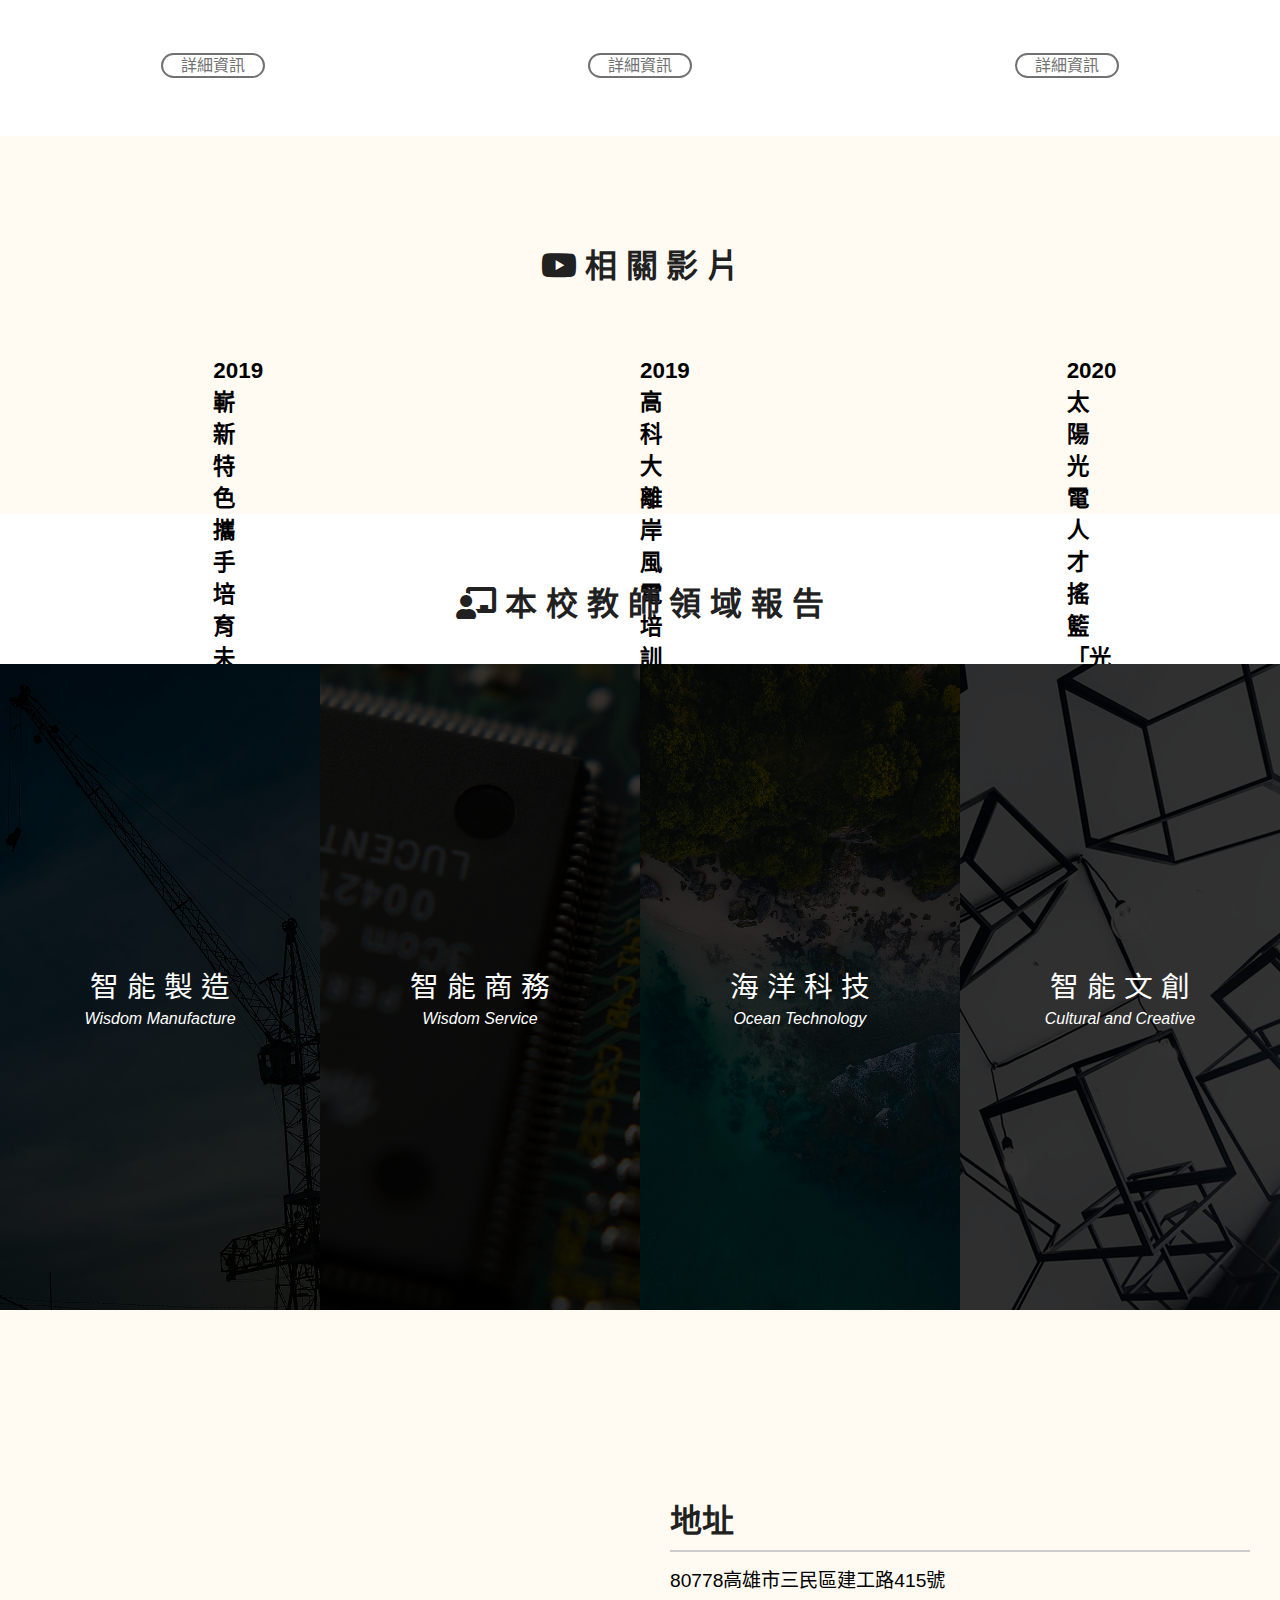
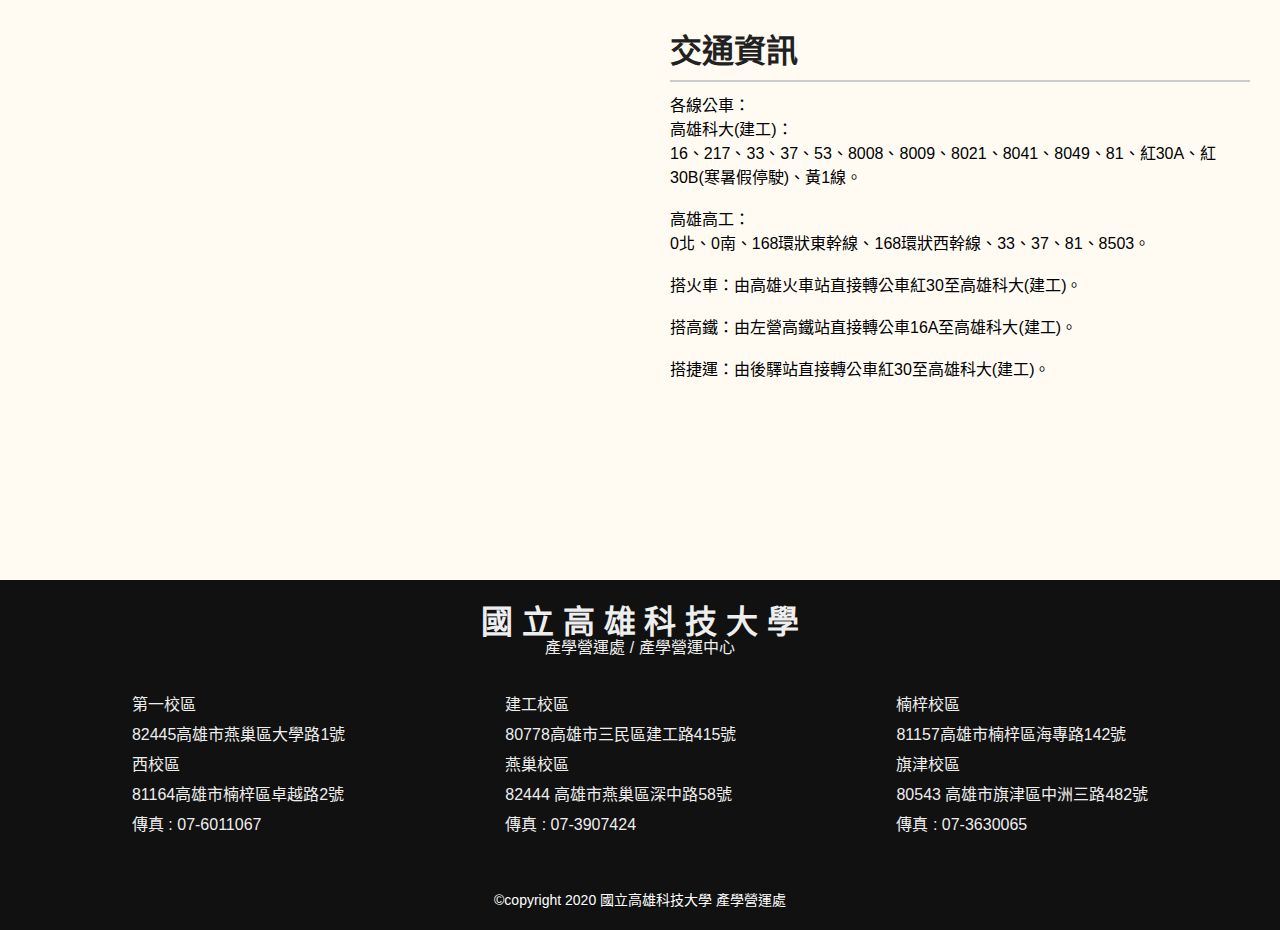
==== commit c60ea11f: "20200730update intro op" ====
--- a/view/index.html
+++ b/view/index.html
@@ -198,138 +198,188 @@
                         <tr>
                             <th class="t-name">姓名</th>
                             <th class="t-plan">計畫名稱</th>
+                            <th class="t-operating">操作</th>
                         </tr>
                     </thead>
                     <tbody>
                         <tr>
-                            <th>方得華
+                            <th class="t-name">方得華
                             </th>
                             <th>智慧感測器於物聯網應用研究<br> BGA相關材料與製程之提升
                                 <br> BGA相關材料與製程之提升
                                 <br> BGA相關材料與製程之提升
                                 <br> 模組化節能水下照明設備技術開發
                             </th>
-                        </tr>
-                        <tr>
-                            <th>王振華
+                            <th class="t-operating">
+                                <a href="http://140.133.78.134/frontend-theproject/#/pfev/detail?professorId=ec75583f-75a7-4866-d45e-08d761218de8&tab=1" target="_blank">詳細資訊</a>
+                            </th>
+                        </tr>
+                        <tr>
+                            <th class="t-name">王振華
                             </th>
                             <th>長春集團設備完整性建置計畫第三階段(長春人造樹脂廠)<br> 電腦化維修管理系統(cmms)各廠建置輔導(二)(長春人造樹脂)
                                 <br> 長春集團設備完整性建置計畫(四)(長春人造樹脂)
                                 <br> 電腦化維修管理系統(cmms)建置輔導合約-長春人造樹脂
                                 <br> 石化產業高風險化學品風險評估與智慧防災技術開發-子計畫:高風險石化製程設備安全資料庫與智慧化評估技術建置(I)
                             </th>
-                        </tr>
-                        <tr>
-                            <th>吳杉堯
+                            <th class="t-operating">
+                                <a href="http://140.133.78.134/frontend-theproject/#/pfev/detail?professorId=f0a3cea1-1d41-4670-d4cd-08d761218de8&tab=1" target="_blank">詳細資訊</a>
+                            </th>
+                        </tr>
+                        <tr>
+                            <th class="t-name">吳杉堯
                             </th>
                             <th>盛餘公司現場工程師數據分析能力提升專案第二期<br> 盛餘公司現場工程師數據分析能力提升專案
                             </th>
-                        </tr>
-                        <tr>
-                            <th>卓明遠
+                            <th class="t-operating">
+                                <a href="http://140.133.78.134/frontend-theproject/#/pfev/detail?professorId=93f7faa1-4d3c-4aa8-d4a2-08d761218de8&tab=1" target="_blank">詳細資訊</a>
+                            </th>
+                        </tr>
+                        <tr>
+                            <th class="t-name">卓明遠
                             </th>
                             <th>106年度「南科智慧製造產業聚落服務平臺推動計畫」 107年度「南科智慧製造產業聚落服務平臺推動計畫」
                                 <br> 中南部產業智慧製造需求調查及分析建議
                                 <br> 南部智慧製造與服務型機器人推廣與調查服務計畫<br> 智慧製造系列課程與人才媒合會
                             </th>
-                        </tr>
-                        <tr>
-                            <th>周至宏
+                            <th class="t-operating">
+                                <a href="http://140.133.78.134/frontend-theproject/#/pfev/detail?professorId=229cc674-e10b-4812-d519-08d761218de8&tab=1" target="_blank">詳細資訊</a>
+                            </th>
+                        </tr>
+                        <tr>
+                            <th class="t-name">周至宏
                             </th>
                             <th>「單機設備或單元智能控制系統前瞻技術及加值軟體研發」推動規劃計畫(2/3)<br> 具有深度學習能力之賣場智慧機器人(2/3)
                                 <br> 優化算法的可控制性分析及其在智慧製造之優化應用(1/3)
                                 <br> 具有深度學習能力之賣場智慧機器人(3/3)
                                 <br> 「單機設備或單元智能控制系統前瞻技術及加值軟體研發」推動規劃計畫
                             </th>
-                        </tr>
-                        <tr>
-                            <th>林栢村
+                            <th class="t-operating">
+                                <a href="http://140.133.78.134/frontend-theproject/#/pfev/detail?professorId=224df464-f743-487d-d51b-08d761218de8&tab=1" target="_blank">詳細資訊</a>
+                            </th>
+                        </tr>
+                        <tr>
+                            <th class="t-name">林栢村
                             </th>
                             <th>收口打火門眼設備之模座及模核及附屬配件開發製作<br> 功能性夾治具設計技術
                                 <br> 智能化沖壓製程監控與軟體系統研發-智能化沖壓製程監控與軟體系統研發(II)(1/2)
                                 <br> 金屬沖壓製品模具智慧監診技術開發計畫
                                 <br> 智能化沖壓模具專業研發人才企業實習課程
                             </th>
-                        </tr>
-                        <tr>
-                            <th>許光城
+                            <th class="t-operating">
+                                <a href="http://140.133.78.134/frontend-theproject/index.html#/pfev/detail?professorId=c78aa2fc-e9a5-479d-d4da-08d761218de8&tab=1" target="_blank">詳細資訊</a>
+                            </th>
+                        </tr>
+                        <tr>
+                            <th class="t-name">許光城
                             </th>
                             <th>模具缺陷智慧預診模組-沖棒損傷對鍛造負荷之影響<br> 六角凸緣螺栓多道次鍛造技術之研究
                                 <br> 鋁合金擠製一致化模具設計方法之研究
                             </th>
-                        </tr>
-                        <tr>
-                            <th>許進忠
+                            <th class="t-operating">
+                                <a href="#" target="_blank">詳細資訊</a>
+                            </th>
+                        </tr>
+                        <tr>
+                            <th class="t-name">許進忠
                             </th>
                             <th>應用類神經網路於扣件製程優化技術<br> 鋁門窗及帷幕產品設計製造及檢測技術輔導計畫
                                 <br> 鍛造輥軋工程研究中心
                                 <br> 管成形智慧製造設計與分析技術
                                 <br> 鋁門窗及帷幕產品設計製造及檢測技術輔導計畫(II)
                             </th>
-                        </tr>
-                        <tr>
-                            <th>郭文正
+                            <th class="t-operating">
+                                <a href="http://140.133.78.134/frontend-theproject/#/pfev/detail?professorId=feab2ab2-5dfb-4006-d46a-08d761218de8&tab=1" target="_blank">詳細資訊</a>
+                            </th>
+                        </tr>
+                        <tr>
+                            <th class="t-name">郭文正
                             </th>
                             <th>105年度高值化金屬材料暨製造技術研發計畫(4/4)專案計畫-化學氣相沉積生物活性表面處理之研究<br> 聚對二甲苯鍍膜製作及檢測
                                 <br> 無線感測智慧血管支架系統之開發-子計畫四:無線加熱血管支架之加熱與溫控之研究與開發(II)
                                 <br> 高性能電子陶瓷微結構及性質分析
                                 <br> 無線感測智慧血管支架系統之開發-子計畫四：無線加熱血管支架之加熱與溫控之研究與開發(III)
                             </th>
-                        </tr>
-                        <tr>
-                            <th>郭峻志
+                            <th class="t-operating">
+                                <a href="http://140.133.78.134/frontend-theproject/#/pfev/detail?professorId=a65bdfde-b7bf-4607-d4ed-08d761218de8&tab=1" target="_blank">詳細資訊</a>
+                            </th>
+                        </tr>
+                        <tr>
+                            <th class="t-name">郭峻志
                             </th>
                             <th>基於物聯網之製造設備管理系統</th>
-                        </tr>
-                        <tr>
-                            <th>辜德典
+                            <th class="t-operating">
+                                <a href="http://140.133.78.134/frontend-theproject/#/pfev/detail?professorId=76d4669e-2302-4380-d4f3-08d761218de8&tab=1" target="_blank">詳細資訊</a>
+                            </th>
+                        </tr>
+                        <tr>
+                            <th class="t-name">辜德典
                             </th>
                             <th>智慧電網示範系統建置(2/2)</th>
-                        </tr>
-                        <tr>
-                            <th>黃世疇
+                            <th class="t-operating">
+                                <a href="http://140.133.78.134/frontend-theproject/#/pfev/detail?professorId=63eb0fc7-30b5-468c-d528-08d761218de8&tab=1" target="_blank">詳細資訊</a>
+                            </th>
+                        </tr>
+                        <tr>
+                            <th class="t-name">黃世疇
                             </th>
                             <th>產學合作計畫-汽機車傳動件多道次鍛造製程之數值模擬最佳化分析<br> 汽機車傳動零件鍛造製程最佳化設計
                                 <br> 汽機車鍛造件之缺陷預成型處理與最佳化分析
                                 <br> 鍛造件之缺陷預成型處理與最佳化分析
                             </th>
-                        </tr>
-                        <tr>
-                            <th>楊俊彬
+                            <th class="t-operating">
+                                <a href="http://140.133.78.134/frontend-theproject/#/pfev/detail?professorId=360cb8f1-87c7-4e90-d46f-08d761218de8&tab=1" target="_blank">詳細資訊</a>
+                            </th>
+                        </tr>
+                        <tr>
+                            <th class="t-name">楊俊彬
                             </th>
                             <th>車用鍛造齒輪模具設計與開發之技術<br> 鍛造產線之規劃與設計
                                 <br> 金屬表面微結構與磨潤性能關聯性研究與驗證測試
                                 <br> 精密鍛造製程技術提升乙式
                                 <br> 中空件鍛造製程於機車傳動軸件應用之研究
                             </th>
-                        </tr>
-                        <tr>
-                            <th>楊浩青
+                            <th class="t-operating">
+                                <a href="http://140.133.78.134/frontend-theproject/#/pfev/detail?professorId=b7d80afe-8aea-4679-d4ee-08d761218de8&tab=1" target="_blank">詳細資訊</a>
+                            </th>
+                        </tr>
+                        <tr>
+                            <th class="t-name">楊浩青
                             </th>
                             <th>製程鍛造力可視化實驗與分析<br> 扣件成形製程與壓力訊號之關聯性
                                 <br> 刀具切削物理量檢測-無線傳輸機能
                                 <br> 扣件成形壓力訊號與模具耗損及製程失效之關聯性研究
                                 <br> 金屬扣件成形製程與品質失效狀態遠端分析預診之研究
                             </th>
-                        </tr>
-                        <tr>
-                            <th>劉東官
+                            <th class="t-operating">
+                                <a href="http://140.133.78.134/frontend-theproject/#/pfev/detail?professorId=45f0a936-920b-48fb-d52b-08d761218de8&tab=1" target="_blank">詳細資訊</a>
+                            </th>
+                        </tr>
+                        <tr>
+                            <th class="t-name">劉東官
                             </th>
                             <th>全方位智慧型最佳化生產策略輔助規劃系統建置2 精密鑄造業工業4.0技術應用(續三)輔導計畫書 智慧型整合人機加工生產與機械手臂應用技術研發 應用智慧製造技術提升3D列印金屬粉末製程良率與產能 精密鑄造業工業4.0技術應用(續四)輔導
                             </th>
-                        </tr>
-                        <tr>
-                            <th>蘇明鴻
+                            <th class="t-operating">
+                                <a href="http://140.133.78.134/frontend-theproject/index.html#/pfev/detail?professorId=e15fb20d-6f06-4581-d4e3-08d761218de8&tab=1" target="_blank">詳細資訊</a>
+                            </th>
+                        </tr>
+                        <tr>
+                            <th class="t-name">蘇明鴻
                             </th>
                             <th>建構加工刀具隨機連續磨損過程與顧客為導向之可靠性衡量和智慧製造應用(1/3) <br> 建構加工刀具隨機連續磨損過程與顧客為導向之可靠性衡量和智慧製造應用
                                 <br> 可靠度工程作業手冊建立與智能水表壽命驗證與評估
                             </th>
+                            <th class="t-operating">
+                                <a href="http://140.133.78.134/frontend-theproject/index.html#/pfev/detail?professorId=095e6d53-94a8-4de7-d4a0-08d761218de8&tab=1" target="_blank">詳細資訊</a>
+                            </th>
                         </tr>
 
                     </tbody>
                 </table>
             </div>
             <div class="intro-txtwrap">
+                <img src="../img/T1.jpg" alt="智能製造">
                 <h1>智能製造</h1>
                 <p>開發智能製造與應用科技核心技術，將學校技術鏈結至產業應用，為國內智能製造與智慧科技應用產業提供服務，培育本校具備國內智能製造及智慧產業防災支援服務與系統整合專業領域。 </p>
                 <p class="intro-prompt">目前本校智能製造領域成果如欲搜尋詳細資訊請使用教師產學查詢系統</p>
@@ -340,9 +390,117 @@
     </div>
     <div class="intro">
         <div class="intro-container">
-            <img class="intro-img" src="../img/T2.jpg" alt="智能商務">
+            <div class="intro-tablewrap">
+                <table>
+                    <thead>
+                        <tr>
+                            <th class="t-name">姓名</th>
+                            <th class="t-plan">計畫名稱</th>
+                            <th class="t-operating">操作</th>
+                        </tr>
+                    </thead>
+                    <tbody>
+                        <tr>
+                            <th class="t-name">朱彥銘
+                            </th>
+                            <th>高雄市政府公務人員人力發展中心「大數據分析及資訊視覺化認證班」委外規劃案 <br> 智慧停車場資訊系統開發顧問服務
+                                <br> 求職導師：用於輔導求職的人工智慧系統與服務
+                                <br> SAP智能客服聊天機器人暨顧客應答分析管理系統
+                                <br> 1111人力銀行面試輔導智慧化技術研究合作案：技術顧問案
+                            </th>
+                            <th class="t-operating"><a href="http://140.133.78.134/frontend-theproject/#/pfev/detail?professorId=5f58abab-6631-4b8f-d65e-08d761218de8&tab=1">詳細資訊</a>
+                            </th>
+                        </tr>
+                        <tr>
+                            <th class="t-name">李嘉紘
+                            </th>
+                            <th>運用深度學習演算法提升AR智慧眼鏡辨識效能之研究<br> 智慧零售資訊系統開發顧問服務
+                                <br> 利用深度學習與擴增實境技術於智慧餐桌設計之研究
+                            </th>
+                            <th class="t-operating"><a href="#">詳細資訊</a></th>
+                        </tr>
+                        <tr>
+                            <th class="t-name">周棟祥
+                            </th>
+                            <th>智能工廠倉儲管理計數器<br> 利用物聯網結合服務設計建構智慧雨量計
+                                <br> 基於O2O模式探討設計思維對服務體驗與線下購買意圖之影響-以臺灣餐飲業為例
+                                <br> 雲端服務機房建置規劃計畫
+                                <br> 在地服務創新創意計畫
+                            </th>
+                            <th class="t-operating"><a href="http://140.133.78.134/frontend-theproject/index.html#/pfev/detail?professorId=d2ece6d6-c82d-4758-d64d-08d761218de8&tab=1">詳細資訊</a>
+                            </th>
+                        </tr>
+                        <tr>
+                            <th class="t-name">徐偉智
+                            </th>
+                            <th>手動堆高機用智慧型馬達牽引車開發<br> 106年度產學合作資訊服務中心維運計畫
+                                <br> 以高教為目標市場之020智慧販賣系統設計與教學教材開發
+                                <br> 智慧科技導入中小企業輔導專案
+                                <br> 建案安全把關的點交服務系統
+                            </th>
+                            <th class="t-operating"><a href="http://140.133.78.134/frontend-theproject/index.html#/pfev/detail?professorId=282119d4-c48c-48d5-d564-08d761218de8&tab=1">詳細資訊</a>
+                            </th>
+                        </tr>
+                        <tr>
+                            <th class="t-name">張俊陽
+                            </th>
+                            <th>商業流程自動化(RPA)行銷科技服務實證採購案</th>
+                            <th class="t-operating"><a href="http://140.133.78.134/frontend-theproject/#/pfev/detail?professorId=c1ca9358-154e-4989-d642-08d761218de8&tab=1">詳細資訊</a>
+                            </th>
+                        </tr>
+                        <tr>
+                            <th class="t-name">許孟祥
+                            </th>
+                            <th>社交商務關鍵成功因素及金融科技對商務的影響(2/2) <br> 區塊鏈技術之健康關懷服務系統
+                                <br> CHILL區塊鏈問卷調查平台服務系統
+                                <br> 區塊鏈、擴增智慧與無人機創新研發與創業計畫
+                            </th>
+                            <th class="t-operating"><a href="http://140.133.78.134/frontend-theproject/#/pfev/detail?professorId=330fee60-f865-4ee7-d651-08d761218de8&tab=1">詳細資訊</a>
+                            </th>
+                        </tr>
+                        <tr>
+                            <th class="t-name">傅新彬
+                            </th>
+                            <th>智慧電子學院計畫-開班績效評鑑<br> 智慧電子學院計畫-適性職能建置及開班績效評鑑
+                                <br> 智慧電子學院計畫－適性職能建置及開班績效評鑑
+                                <br> 智慧電子學院計畫-開班績效評鑑
+                                <br> 新型態智慧科技示範應用推動規劃
+                            </th>
+                            <th class="t-operating"><a href="http://140.133.78.134/frontend-theproject/#/pfev/detail?professorId=ad5c0f3b-ee71-4555-d67e-08d761218de8&tab=1">詳細資訊</a>
+                            </th>
+                        </tr>
+                        <tr>
+                            <th class="t-name">楊景傅
+                            </th>
+                            <th>經濟部工業局[智慧城鄉生活應用補助計畫-屏東智慧停車管理系統暨商圈消費平台整合服務體驗計畫]委託研究</th>
+                            <th class="t-operating"><a href="http://140.133.78.134/frontend-theproject/index.html#/pfev/detail?professorId=2841c5f1-4c1a-4b98-d683-08d761218de8&tab=1">詳細資訊</a>
+                            </th>
+                        </tr>
+                        <tr>
+                            <th class="t-name">趙清成
+                            </th>
+                            <th>高雄國際航空站各項服務旅客滿意度調查 <br> 智慧化機場之發展架構及建置評估
+                            </th>
+                            <th class="t-operating"><a href="http://140.133.78.134/frontend-theproject/index.html#/pfev/detail?professorId=c8eab7b8-eed0-44a3-d6b5-08d761218de8&tab=1">詳細資訊</a>
+                            </th>
+                        </tr>
+                        <tr>
+                            <th class="t-name">歐宗殷
+                            </th>
+                            <th>智慧零售中心營運及創新商業模式研發計畫 <br> 商品銷售預測資料分析與模式評估
+                                <br> 連鎖門市商品銷售分析方法之研究
+                                <br> 全家便利商店鮮食銷售預測及訂購建議計畫
+                                <br> 合作推廣跨境電商計畫
+                            </th>
+                            <th class="t-operating"><a href="http://140.133.78.134/frontend-theproject/#/pfev/detail?professorId=9d152be5-1ca4-4588-d68b-08d761218de8&tab=1">詳細資訊</a>
+                            </th>
+                        </tr>
+                    </tbody>
+                </table>
+            </div>
             <div class="intro-txtwrap">
-                <h1>智慧商務</h1>
+                <img src="../img/T2.jpg" alt="智能商務">
+                <h1>智能商務</h1>
                 <p>因應雲端世界的來臨，高科大結合人工智慧與大數據分析技術於商業管理，為智慧科技與商務應用的跨界整合，進行智慧金融科技創新服務及跨境電商新南向創新服務，培育智慧商務領域所需人才。 </p>
                 <p class="intro-prompt">目前本校智慧商務領域成果如欲搜尋詳細資訊請使用教師產學查詢系統</p>
                 <a href="http://140.133.78.134/frontend-theproject/#/pfev" target="_blank" class="fullsearchbtn">前往查詢網站</a>
@@ -353,8 +511,60 @@
 
     <div class="intro">
         <div class="intro-container">
-            <img class="intro-img" src="../img/T3.jpg" alt="海洋科技">
+            <div class="intro-tablewrap">
+                <table>
+                    <thead>
+                        <tr>
+                            <th class="t-name">姓名</th>
+                            <th class="t-plan">計畫名稱</th>
+                        </tr>
+                    </thead>
+                    <tbody>
+                        <tr>
+                            <th class="t-name"></th>
+                            <th></th>
+                        </tr>
+                        <tr>
+                            <th class="t-name"></th>
+                            <th></th>
+                        </tr>
+                        <tr>
+                            <th class="t-name"></th>
+                            <th></th>
+                        </tr>
+                        <tr>
+                            <th class="t-name"></th>
+                            <th></th>
+                        </tr>
+                        <tr>
+                            <th class="t-name"></th>
+                            <th></th>
+                        </tr>
+                        <tr>
+                            <th class="t-name"></th>
+                            <th></th>
+                        </tr>
+                        <tr>
+                            <th class="t-name"></th>
+                            <th></th>
+                        </tr>
+                        <tr>
+                            <th class="t-name"></th>
+                            <th></th>
+                        </tr>
+                        <tr>
+                            <th class="t-name"></th>
+                            <th></th>
+                        </tr>
+                        <tr>
+                            <th class="t-name"></th>
+                            <th></th>
+                        </tr>
+                    </tbody>
+                </table>
+            </div>
             <div class="intro-txtwrap">
+                <img src="../img/T3.jpg" alt="海洋科技">
                 <h1>海洋科技</h1>
                 <p>以「海洋產業」及「海洋人才」為主軸，發展「海洋科技」產學研發基礎，並連結高雄港區在地產業需求，發展遊艇服務產業及水下地形測繪及目標識別等，使海洋產業價值提升與創新，並追求永續發展。 </p>
                 <p class="intro-prompt">目前本校海洋科技領域成果如欲搜尋詳細資訊請使用教師產學查詢系統</p>
@@ -365,9 +575,124 @@
     </div>
     <div class="intro">
         <div class="intro-container">
-            <img class="intro-img" src="../img/T4.jpg" alt="智慧文創">
+            <div class="intro-tablewrap">
+                <table>
+                    <thead>
+                        <tr>
+                            <th class="t-name">姓名</th>
+                            <th class="t-plan">計畫名稱</th>
+                            <th class="t-operating">操作</th>
+                        </tr>
+                    </thead>
+                    <tbody>
+                        <tr>
+                            <th class="t-name">余志成
+                            </th>
+                            <th>文創商品設計與製作<br> 2016國際創新創業研習活動
+                                <br> 文創商品設計與製作
+                            </th>
+                            <th class="t-operating">
+                                <a href="http://140.133.78.134/frontend-theproject/#/pfev/detail?professorId=75172634-993a-4fe7-d4d9-08d761218de8&tab=1" target="_blank">詳細資訊</a>
+                            </th>
+                        </tr>
+                        <tr>
+                            <th class="t-name">宋毅仁
+                            </th>
+                            <th>健康樂銀智慧用藥提醒系統先期調查計畫<br> 屏東縣馬達節能產品應用創意競賽
+                                <br> 健康樂銀智慧用藥提醒系統開發計畫
+                                <br>
+                            </th>
+                            <th class="t-operating">
+                                <a href="http://140.133.78.134/frontend-theproject/#/pfev/detail?professorId=3cb8b1d1-3f22-47e3-d4ef-08d761218de8&tab=1" target="_blank">詳細資訊</a>
+                            </th>
+                        </tr>
+                        <tr>
+                            <th class="t-name">李國維
+                            </th>
+                            <th>辦理創新智造活動<br> 創意創新教學設計研習營
+                                <br> 魯笠將文創商品開發製作與辦理實作工坊
+                                <br> 創新產品開發
+                            </th>
+                            <th class="t-operating">
+                                <a href="http://140.133.78.134/frontend-theproject/#/pfev/detail?professorId=ac0145ed-9764-4733-da0d-08d761218de8&tab=1" target="_blank">詳細資訊</a>
+                            </th>
+                        </tr>
+                        <tr>
+                            <th class="t-name">林龍吟
+                            </th>
+                            <th>跨領域技術應用於智慧型多功能歐規電子鎖設計研發<br> 睡眠輔助創新產品設計開發
+                                <br> 具長照輔助需求的創意產品概念設計
+                                <br> 跨領域創意加值空氣清淨機概念設計
+                                <br> 跨領域技術應用於物聯網智能定位複合式門禁讀取設備設計研發
+                            </th>
+                            <th class="t-operating">
+                                <a href="http://140.133.78.134/frontend-theproject/#/pfev/detail?professorId=b7599ec5-d04e-4dba-d4f5-08d761218de8&tab=1" target="_blank">詳細資訊</a>
+                            </th>
+                        </tr>
+                        <tr>
+                            <th class="t-name">許麗玲
+                            </th>
+                            <th>農業跨域整合智慧創新應用之預期效益</th>
+                            <th class="t-operating">
+                                <a href="http://140.133.78.134/frontend-theproject/#/pfev/detail?professorId=ed1588d0-423c-43fa-d652-08d761218de8&tab=1" target="_blank">詳細資訊</a>
+                            </th>
+                        </tr>
+                        <tr>
+                            <th class="t-name">翟治平
+                            </th>
+                            <th>青春X文創 原味品生活文創市集活動<br> 多元就業開發方案-行銷及整合平台「多元好創意．市集彩繪趣」活動
+                                <br> 高雄市政府勞工局視障按摩文宣品設計製作案
+                                <br> 創市祭 青春x文創市集<br> 青春X文創市集　設計尬古意活動
+                            </th>
+                            <th class="t-operating">
+                                <a href="http://140.133.78.134/frontend-theproject/#/pfev/detail?professorId=1ce86b4d-868f-4e71-d711-08d761218de8&tab=1" target="_blank">詳細資訊</a>
+                            </th>
+                        </tr>
+                        <tr>
+                            <th class="t-name">劉志興
+                            </th>
+                            <th>觀光餐旅創新創業人才培育計畫-觀光創新創業人才培育計畫<br> 產業營運性關鍵成功因素暨競爭優勢分析：從社會網路理論、智慧資本及創業家精神角度探討
+                            </th>
+                            <th class="t-operating">
+                                <a href="http://140.133.78.134/frontend-theproject/#/pfev/detail?professorId=ac4f3326-9f63-4a51-d636-08d761218de8&tab=1" target="_blank">詳細資訊</a>
+                            </th>
+                        </tr>
+                        <tr>
+                            <th class="t-name">蔡坤穆
+                            </th>
+                            <th>智能物流系統AutoMod模擬訓練課程規劃與輔導<br> 智慧零售科技化趨勢分析
+                                <br> 五創教育：from Thinker to Doer-由建構理論探討高等教育創客基地教學及其對於創業教育的影響<br> 晶棒智慧機器人倉儲存取策略研究
+                            </th>
+                            <th class="t-operating">
+                                <a href="http://140.133.78.134/frontend-theproject/#/pfev/detail?professorId=a90ae7a2-1fdb-4aac-d666-08d761218de8&tab=1" target="_blank">詳細資訊</a>
+                            </th>
+                        </tr>
+                        <tr>
+                            <th class="t-name">龍仕璋
+                            </th>
+                            <th>嘉義縣糖鐵創意生活產業發展計畫<br> 屏東縣推動原住民族地區設計翻轉地方創生計畫「斜坡上，瘋藝術」
+                                <br> 雲林縣金水164創新城鄉特色產業場域推動計畫--經營推廣案
+                            </th>
+                            <th class="t-operating">
+                                <a href="http://140.133.78.134/frontend-theproject/#/pfev/detail?professorId=6a3725dd-f9ad-41b3-d678-08d761218de8&tab=1" target="_blank">詳細資訊</a>
+                            </th>
+                        </tr>
+                        <tr>
+                            <th class="t-name">魏裕珍
+                            </th>
+                            <th>福海明堂文化事業文創商品開發產學合作案 <br> 衛星基地推動園區智慧機器人創新自造基地計畫 <br> 企業創新研習營 <br> 108年度新南向青創基地計畫 <br> 海洋.生態.人文-茄萣仔六級產業經濟創生
+                            </th>
+                            <th class="t-operating">
+                                <a href="http://140.133.78.134/frontend-theproject/#/pfev/detail?professorId=b9c1e9ec-682e-4375-d6f0-08d761218de8&tab=1" target="_blank">詳細資訊</a>
+                            </th>
+                        </tr>
+                    </tbody>
+                </table>
+            </div>
+
             <div class="intro-txtwrap">
-                <h1>智慧文創</h1>
+                <img src="../img/T4.jpg" alt="智能文創">
+                <h1>智能文創</h1>
                 <p>考量文化、創意與智能科技的關聯，開發數位人文與互動智能技術，形塑智慧文創商品及技術服務，發展中英雙語數位互動文化導覽系統及看見高科VR導覽系統，透過虛實整合，活用軟硬體資源，形塑高科智慧文創研發能量。
                 </p>
                 <p class="intro-prompt">目前本校智慧文創領域成果如欲搜尋詳細資訊請使用教師產學查詢系統</p>
--- a/css/style.css
+++ b/css/style.css
@@ -464,7 +464,7 @@
     width: 65%;
     height: 600px;
     margin-left: 40px;
-    border: 2px solid #717171;
+    border: 2px solid rgba(204, 204, 204, 0.562);
     border-radius: 10px;
     box-sizing: border-box;
     overflow-y: scroll;
@@ -482,6 +482,15 @@
     border-collapse: collapse;
 }
 
+.intro-tablewrap tr {
+    /* background-color: rgb(255, 255, 255);
+    color: #292929; */
+}
+
+.intro-tablewrap th {
+    /* border-right: 1px solid #ccc; */
+}
+
 .intro-tablewrap tbody th {
     padding: 10px 5px;
     overflow-x: hidden;
@@ -491,20 +500,39 @@
 }
 
 .intro-tablewrap tbody tr {
+    border-top: 1px solid #ccc;
     transition: .2s;
 }
 
 .intro-tablewrap tbody tr:hover {
-    background-color: rgba(224, 224, 224, 0.295);
+    background-color: rgba(248, 248, 248, 0.247);
 }
 
 .t-name,
-.t-plan {
+.t-plan,
+.t-operating {
     padding: 10px;
 }
 
+.t-operating a {
+    padding: 5px 10px;
+    border-radius: 5px;
+    background-color: #2b89f5;
+    color: #FFF;
+}
+
+.t-operating a:hover {
+    /* text-decoration: underline; */
+}
+
 .t-name {
+    text-align: center;
     width: 15%;
+}
+
+.t-operating {
+    text-align: center;
+    width: 25%;
 }
 
 .t-plan {
@@ -517,6 +545,16 @@
     padding: 0 80px;
     width: 50%;
     box-sizing: border-box;
+}
+
+.intro-txtwrap img {
+    position: absolute;
+    top: 0;
+    left: 0;
+    width: 100%;
+    height: 100vh;
+    opacity: .2;
+    z-index: -2;
 }
 
 .intro-txtwrap h1,
@@ -608,14 +646,15 @@
     }
 }
 
-@keyframes introimg {
+
+/* @keyframes introimg {
     0% {
         width: 0%;
     }
     100% {
         width: 50%;
     }
-}
+} */
 
 @media only screen and (max-width:1200px) {
     .introclosebtn {
@@ -645,7 +684,7 @@
         width: 20%;
     }
     .intro img {
-        width: 90%;
+        /* width: 90%; */
     }
     .intro-txtwrap,
     .intro-tablewrap {
@@ -1002,7 +1041,7 @@
 }
 
 .item2::before {
-    content: "智 慧 服 務";
+    content: "智 能 商 務";
     font-size: 1.8em;
     color: #fff;
     position: absolute;
@@ -1064,7 +1103,7 @@
 }
 
 .item4::before {
-    content: "智 慧 文 創";
+    content: "智 能 文 創";
     font-size: 1.8em;
     color: #fff;
     position: absolute;
